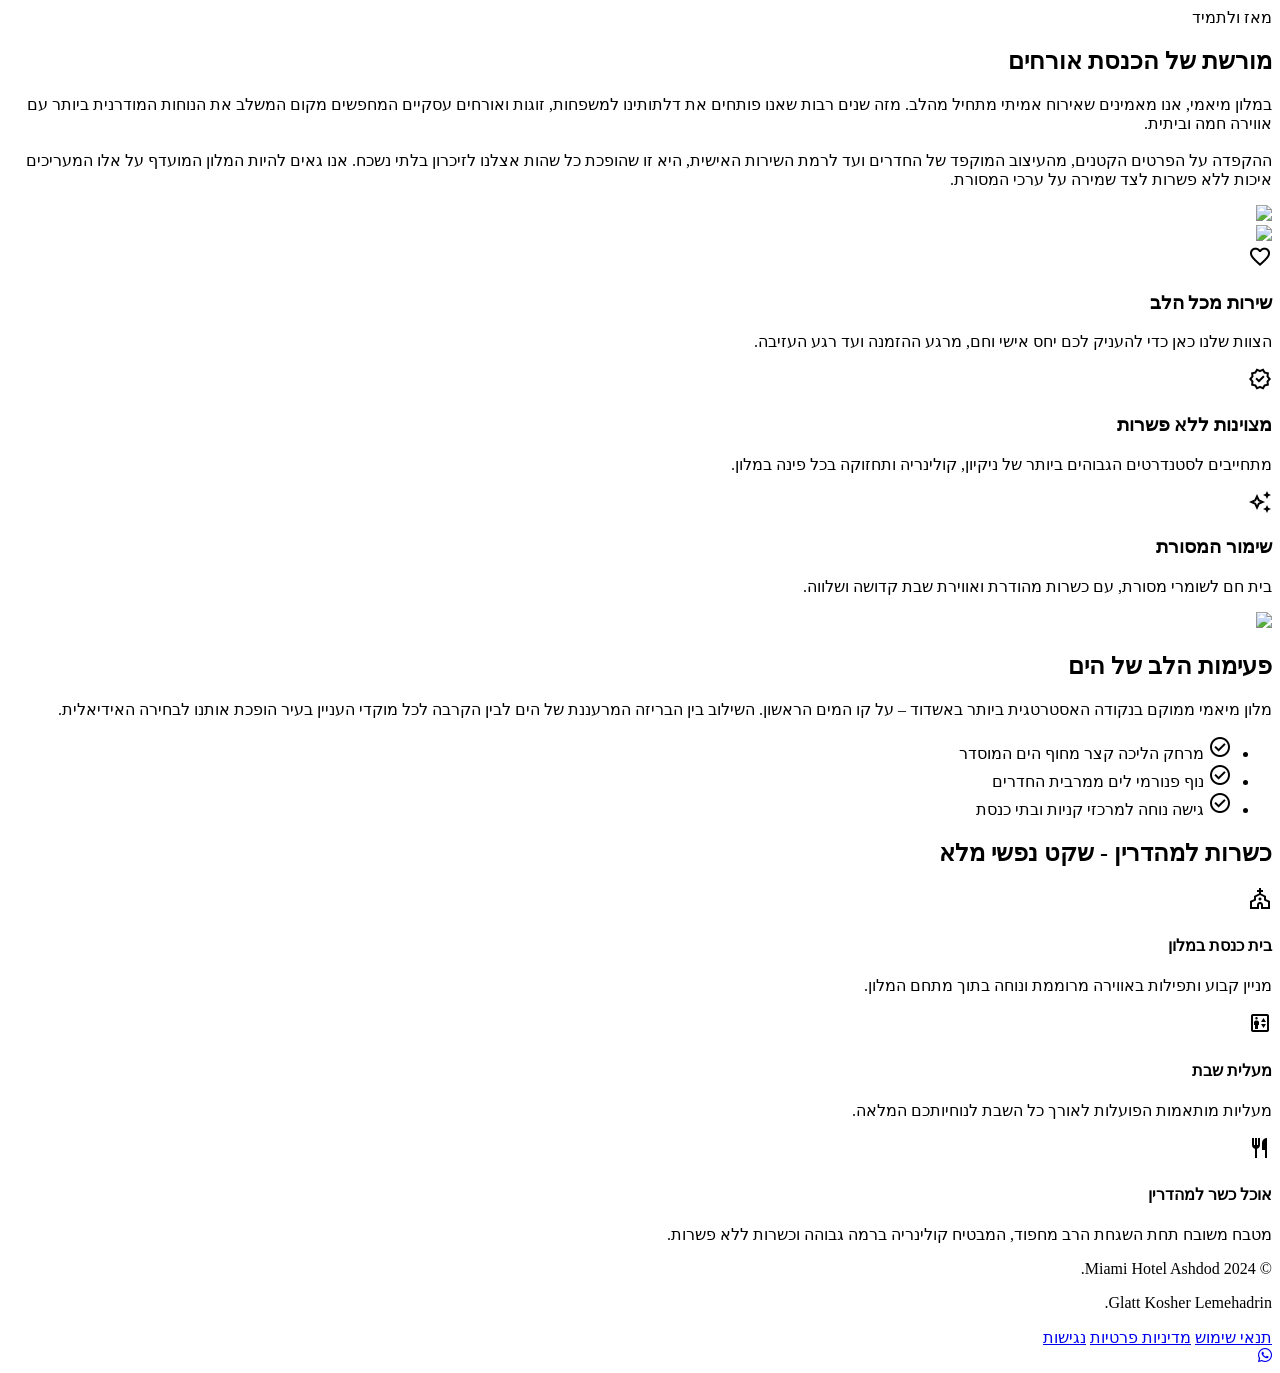
==== about.html @ a9abdbe9 "foo changes" ====
<!DOCTYPE html>
<html lang="he" dir="rtl">
<head>
  <meta charset="utf-8"/>
  <meta name="viewport" content="width=device-width, initial-scale=1.0"/>
  <title>אודות - מלון מיאמי אשדוד</title>
  <script src="https://cdn.tailwindcss.com?plugins=forms,container-queries"></script>
  <script id="tailwind-config" src="js/tailwind-config.js"></script>
  <link rel="preconnect" href="https://fonts.googleapis.com"/>
  <link rel="preconnect" href="https://fonts.gstatic.com" crossorigin/>
  <link href="https://fonts.googleapis.com/css2?family=Assistant:wght@400;500;600;700;800&family=Playfair+Display:wght@600;700&display=swap" rel="stylesheet"/>
  <link href="https://fonts.googleapis.com/css2?family=Material+Symbols+Outlined:wght,FILL@100..700,0..1&display=swap" rel="stylesheet"/>
  <link rel="stylesheet" href="https://cdnjs.cloudflare.com/ajax/libs/font-awesome/6.4.2/css/all.min.css"/>
  <link rel="stylesheet" href="css/global.css"/>
</head>
<body class="bg-surface text-on-surface font-body-main text-body-main antialiased selection:bg-gold-accent selection:text-white">

<div id="site-navbar"></div>
<script src="js/navbar-component.js"></script>

<main class="flex-grow">
<!-- Heritage Section -->
<section class="py-section-lg px-gutter max-w-container-max mx-auto">
<div class="grid md:grid-cols-2 gap-12 items-center">
<div class="order-2 md:order-1 space-y-6">
<span class="text-gold-accent font-accent-serif text-accent-serif tracking-widest uppercase">מאז ולתמיד</span>
<h2 class="font-headline-section text-headline-section text-primary">מורשת של הכנסת אורחים</h2>
<p class="font-body-main text-on-surface-variant leading-relaxed">
                        במלון מיאמי, אנו מאמינים שאירוח אמיתי מתחיל מהלב. מזה שנים רבות שאנו פותחים את דלתותינו למשפחות, זוגות ואורחים עסקיים המחפשים מקום המשלב את הנוחות המודרנית ביותר עם אווירה חמה וביתית. 
                        <br><br>
                        ההקפדה על הפרטים הקטנים, מהעיצוב המוקפד של החדרים ועד לרמת השירות האישית, היא זו שהופכת כל שהות אצלנו לזיכרון בלתי נשכח. אנו גאים להיות המלון המועדף על אלו המעריכים איכות ללא פשרות לצד שמירה על ערכי המסורת.
                    </p>
</div>
<div class="order-1 md:order-2 grid grid-cols-2 gap-4">
<div class="rounded-xl overflow-hidden shadow-lg h-80">
<img class="w-full h-full object-cover" data-alt="An elegant exterior shot of a modern white boutique hotel building against a clear blue Mediterranean sky. The architecture features clean lines and glass balconies that reflect the golden afternoon sun. Lush green coastal vegetation frames the base of the structure, creating a fresh and welcoming atmosphere in a bright light-mode aesthetic." src="https://lh3.googleusercontent.com/aida-public/[base64]">
</div>
<div class="rounded-xl overflow-hidden shadow-lg h-80 mt-8">
<img class="w-full h-full object-cover" data-alt="A sophisticated hotel dining room set for a festive meal with white linen tablecloths, gleaming silverware, and elegant floral centerpieces. Large windows in the background reveal a glimpse of the coastal horizon, filling the space with soft, natural light. The interior design combines warm wood accents with navy blue upholstery, embodying a modern traditionalist boutique style." src="https://lh3.googleusercontent.com/aida-public/[base64]">
</div>
</div>
</div>
</section>
<!-- Values Grid -->
<section class="py-section-md bg-surface-container-low">
<div class="max-w-container-max mx-auto px-gutter">
<div class="grid md:grid-cols-3 gap-8">
<!-- Value 1 -->
<div class="bg-white p-8 rounded-xl shadow-md border border-sand-dark text-center hover:scale-105 transition-transform duration-300">
<div class="w-16 h-16 bg-primary/5 rounded-full flex items-center justify-center mx-auto mb-6 text-gold-accent">
<span class="material-symbols-outlined text-4xl">favorite</span>
</div>
<h3 class="font-headline-card text-headline-card text-primary mb-4">שירות מכל הלב</h3>
<p class="font-body-main text-on-surface-variant">הצוות שלנו כאן כדי להעניק לכם יחס אישי וחם, מרגע ההזמנה ועד רגע העזיבה.</p>
</div>
<!-- Value 2 -->
<div class="bg-white p-8 rounded-xl shadow-md border border-sand-dark text-center hover:scale-105 transition-transform duration-300">
<div class="w-16 h-16 bg-primary/5 rounded-full flex items-center justify-center mx-auto mb-6 text-gold-accent">
<span class="material-symbols-outlined text-4xl">verified</span>
</div>
<h3 class="font-headline-card text-headline-card text-primary mb-4">מצוינות ללא פשרות</h3>
<p class="font-body-main text-on-surface-variant">מתחייבים לסטנדרטים הגבוהים ביותר של ניקיון, קולינריה ותחזוקה בכל פינה במלון.</p>
</div>
<!-- Value 3 -->
<div class="bg-white p-8 rounded-xl shadow-md border border-sand-dark text-center hover:scale-105 transition-transform duration-300">
<div class="w-16 h-16 bg-primary/5 rounded-full flex items-center justify-center mx-auto mb-6 text-gold-accent">
<span class="material-symbols-outlined text-4xl">auto_awesome</span>
</div>
<h3 class="font-headline-card text-headline-card text-primary mb-4">שימור המסורת</h3>
<p class="font-body-main text-on-surface-variant">בית חם לשומרי מסורת, עם כשרות מהודרת ואווירת שבת קדושה ושלווה.</p>
</div>
</div>
</div>
</section>
<!-- Location Section -->
<section class="py-section-lg px-gutter max-w-container-max mx-auto overflow-hidden">
<div class="flex flex-col md:flex-row items-center gap-12">
<div class="w-full md:w-1/2 relative">
<div class="absolute -top-4 -right-4 w-full h-full border-2 border-gold-accent rounded-xl -z-10"></div>
<img class="w-full h-[450px] object-cover rounded-xl shadow-xl" data-alt="A breathtaking view from a hotel balcony overlooking the golden sands and turquoise waters of Ashdod beach at sunset. The sky is painted in soft oranges and pinks, creating a romantic and peaceful coastal mood. The foreground shows a stylish balcony railing and a corner of a luxury lounge chair, emphasizing the hotel's prime beachfront location." src="https://lh3.googleusercontent.com/aida-public/[base64]">
</div>
<div class="w-full md:w-1/2 space-y-6">
<h2 class="font-headline-section text-headline-section text-primary">פעימות הלב של הים</h2>
<p class="font-body-main text-on-surface-variant text-lg leading-relaxed">
                        מלון מיאמי ממוקם בנקודה האסטרטגית ביותר באשדוד – על קו המים הראשון. השילוב בין הבריזה המרעננת של הים לבין הקרבה לכל מוקדי העניין בעיר הופכת אותנו לבחירה האידיאלית.
                    </p>
<ul class="space-y-4">
<li class="flex items-center gap-3">
<span class="material-symbols-outlined text-gold-accent">check_circle</span>
<span class="font-body-main">מרחק הליכה קצר מחוף הים המוסדר</span>
</li>
<li class="flex items-center gap-3">
<span class="material-symbols-outlined text-gold-accent">check_circle</span>
<span class="font-body-main">נוף פנורמי לים ממרבית החדרים</span>
</li>
<li class="flex items-center gap-3">
<span class="material-symbols-outlined text-gold-accent">check_circle</span>
<span class="font-body-main">גישה נוחה למרכזי קניות ובתי כנסת</span>
</li>
</ul>
</div>
</div>
</section>
<!-- Kosher Section -->
<section class="py-section-lg bg-primary text-on-primary">
<div class="max-w-container-max mx-auto px-gutter text-center">
<h2 class="font-headline-section text-headline-section mb-12">כשרות למהדרין - שקט נפשי מלא</h2>
<div class="grid grid-cols-1 md:grid-cols-3 gap-12">
<div class="flex flex-col items-center">
<div class="w-20 h-20 bg-white/10 rounded-full flex items-center justify-center mb-6">
<span class="material-symbols-outlined text-white text-5xl">church</span>
</div>
<h4 class="font-headline-card text-headline-card mb-2">בית כנסת במלון</h4>
<p class="opacity-80">מניין קבוע ותפילות באווירה מרוממת ונוחה בתוך מתחם המלון.</p>
</div>
<div class="flex flex-col items-center">
<div class="w-20 h-20 bg-white/10 rounded-full flex items-center justify-center mb-6">
<span class="material-symbols-outlined text-white text-5xl">elevator</span>
</div>
<h4 class="font-headline-card text-headline-card mb-2">מעלית שבת</h4>
<p class="opacity-80">מעליות מותאמות הפועלות לאורך כל השבת לנוחיותכם המלאה.</p>
</div>
<div class="flex flex-col items-center">
<div class="w-20 h-20 bg-white/10 rounded-full flex items-center justify-center mb-6">
<span class="material-symbols-outlined text-white text-5xl">restaurant</span>
</div>
<h4 class="font-headline-card text-headline-card mb-2">אוכל כשר למהדרין</h4>
<p class="opacity-80">מטבח משובח תחת השגחת הרב מחפוד, המבטיח קולינריה ברמה גבוהה וכשרות ללא פשרות.</p>
</div>
</div>
</div>
</section>
</main>

<div id="site-footer"></div>
<script src="js/footer-component.js"></script>

<a class="whatsapp-fab" href="https://wa.me/9720000000" aria-label="WhatsApp">
  <i class="fa-brands fa-whatsapp"></i>
</a>

</body>
</html>
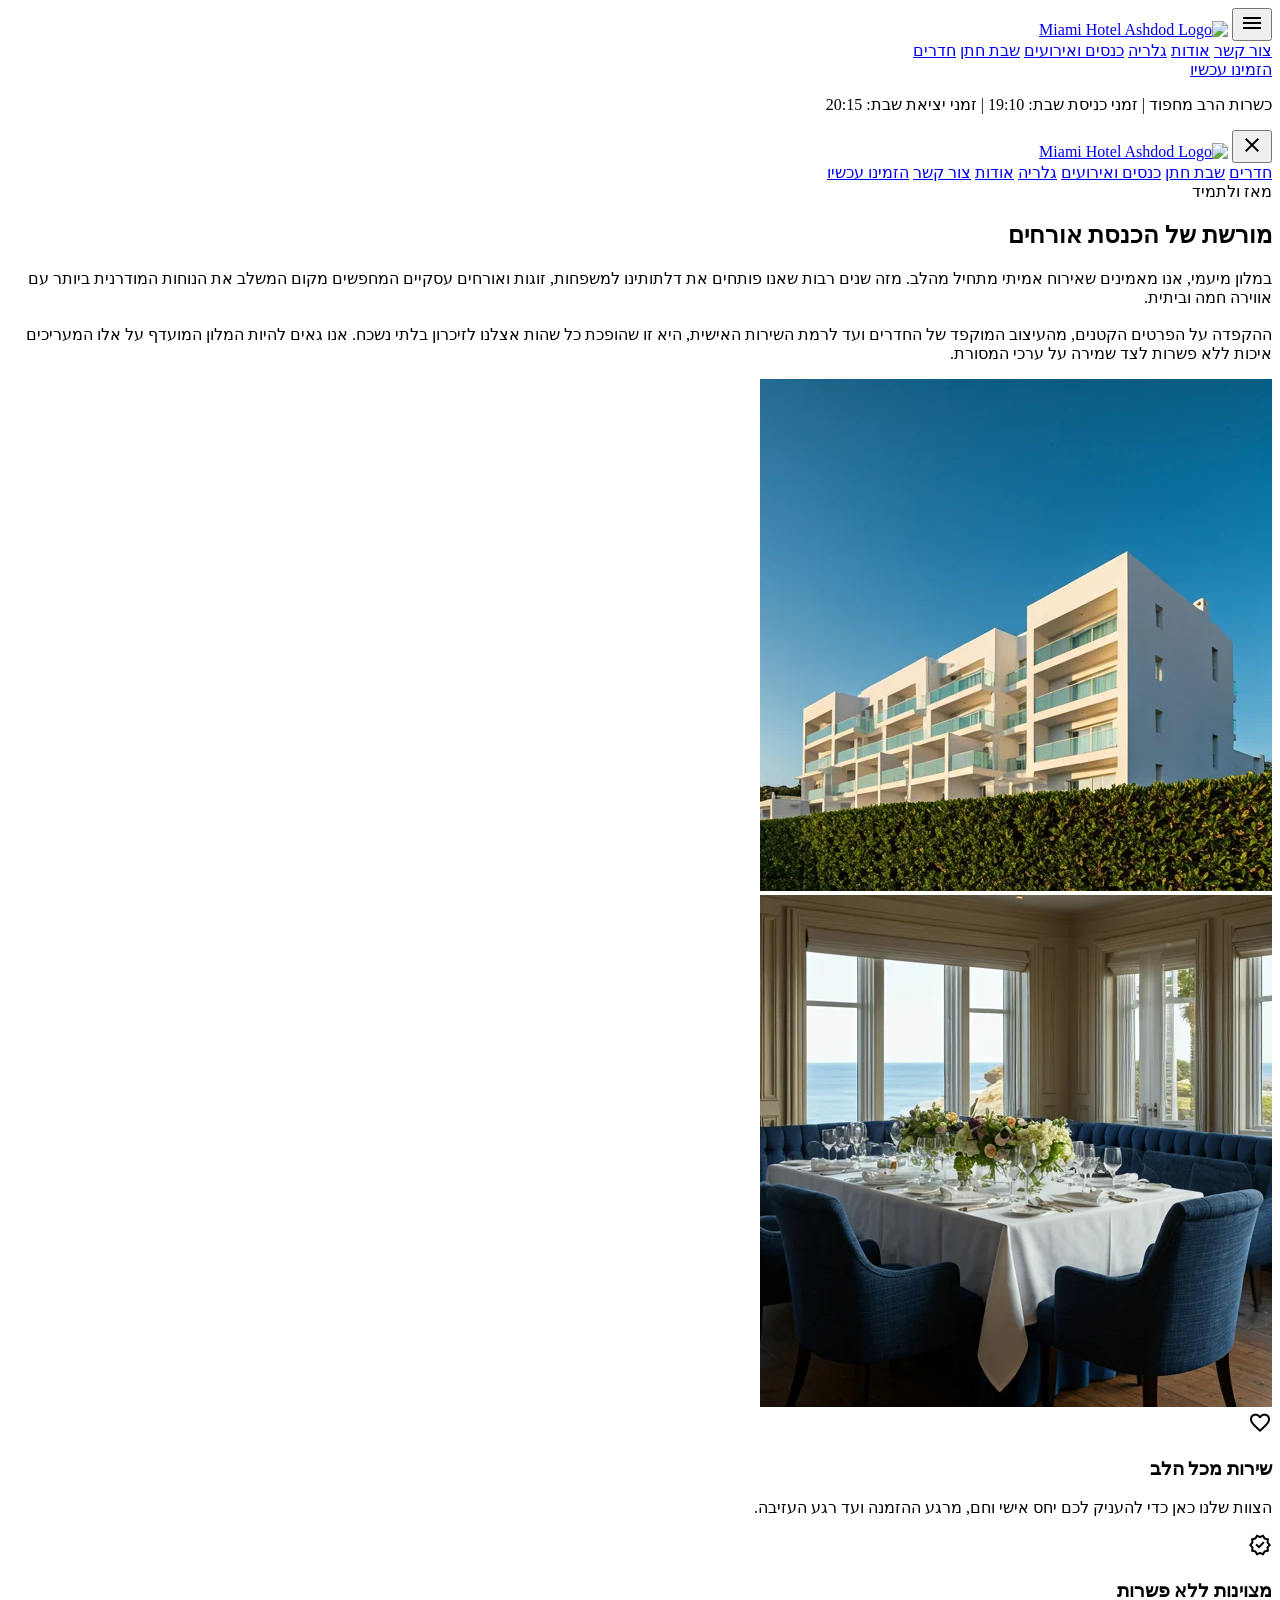
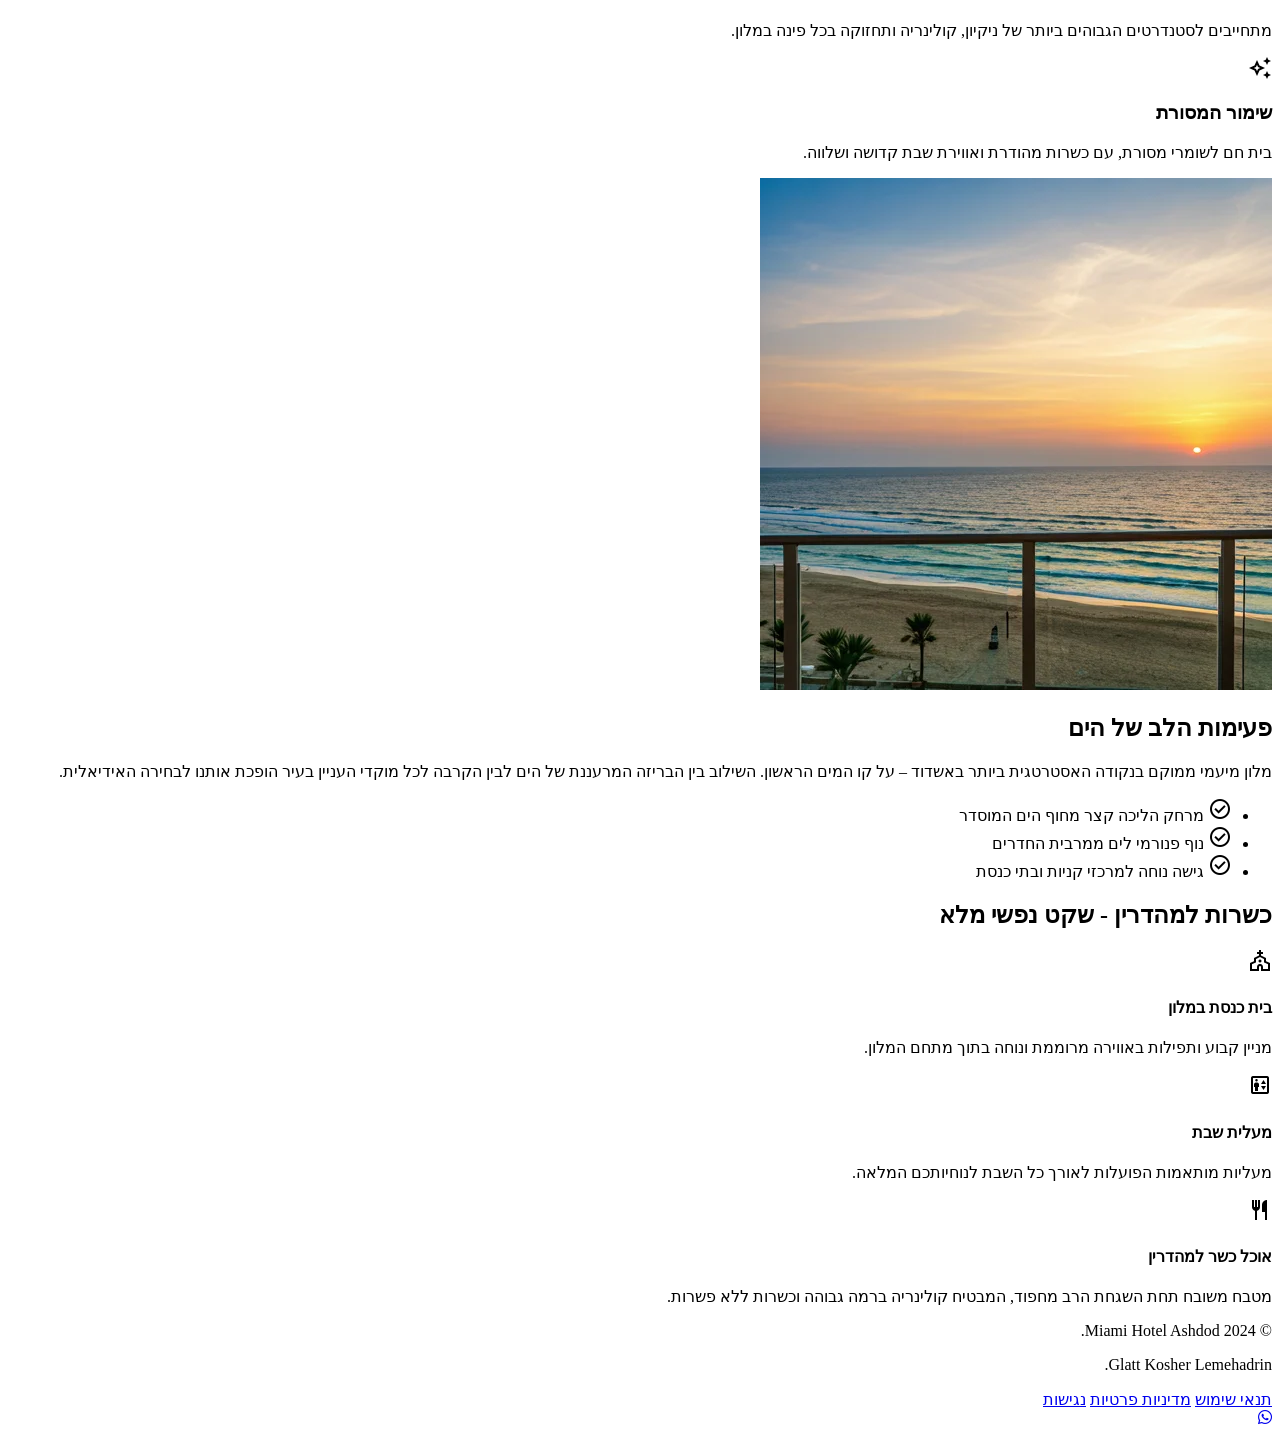
==== commit e05febad: "changesss" ====
--- a/about.html
+++ b/about.html
@@ -1,9 +1,10 @@
 <!DOCTYPE html>
 <html lang="he" dir="rtl">
 <head>
+  <link rel='icon' type='image/png' href='images/favicon.png' />
   <meta charset="utf-8"/>
   <meta name="viewport" content="width=device-width, initial-scale=1.0"/>
-  <title>אודות - מלון מיאמי אשדוד</title>
+  <title>אודות - מלון מיעמי אשדוד</title>
   <script src="https://cdn.tailwindcss.com?plugins=forms,container-queries"></script>
   <script id="tailwind-config" src="js/tailwind-config.js"></script>
   <link rel="preconnect" href="https://fonts.googleapis.com"/>
@@ -26,17 +27,17 @@
 <span class="text-gold-accent font-accent-serif text-accent-serif tracking-widest uppercase">מאז ולתמיד</span>
 <h2 class="font-headline-section text-headline-section text-primary">מורשת של הכנסת אורחים</h2>
 <p class="font-body-main text-on-surface-variant leading-relaxed">
-                        במלון מיאמי, אנו מאמינים שאירוח אמיתי מתחיל מהלב. מזה שנים רבות שאנו פותחים את דלתותינו למשפחות, זוגות ואורחים עסקיים המחפשים מקום המשלב את הנוחות המודרנית ביותר עם אווירה חמה וביתית. 
+                        במלון מיעמי, אנו מאמינים שאירוח אמיתי מתחיל מהלב. מזה שנים רבות שאנו פותחים את דלתותינו למשפחות, זוגות ואורחים עסקיים המחפשים מקום המשלב את הנוחות המודרנית ביותר עם אווירה חמה וביתית. 
                         <br><br>
                         ההקפדה על הפרטים הקטנים, מהעיצוב המוקפד של החדרים ועד לרמת השירות האישית, היא זו שהופכת כל שהות אצלנו לזיכרון בלתי נשכח. אנו גאים להיות המלון המועדף על אלו המעריכים איכות ללא פשרות לצד שמירה על ערכי המסורת.
                     </p>
 </div>
 <div class="order-1 md:order-2 grid grid-cols-2 gap-4">
 <div class="rounded-xl overflow-hidden shadow-lg h-80">
-<img class="w-full h-full object-cover" data-alt="An elegant exterior shot of a modern white boutique hotel building against a clear blue Mediterranean sky. The architecture features clean lines and glass balconies that reflect the golden afternoon sun. Lush green coastal vegetation frames the base of the structure, creating a fresh and welcoming atmosphere in a bright light-mode aesthetic." src="https://lh3.googleusercontent.com/aida-public/[base64]">
+<img class="w-full h-full object-cover" data-alt="An elegant exterior shot of a modern white boutique hotel building against a clear blue Mediterranean sky. The architecture features clean lines and glass balconies that reflect the golden afternoon sun. Lush green coastal vegetation frames the base of the structure, creating a fresh and welcoming atmosphere in a bright light-mode aesthetic." src="images/about_exterior.webp" loading="lazy" decoding="async">
 </div>
 <div class="rounded-xl overflow-hidden shadow-lg h-80 mt-8">
-<img class="w-full h-full object-cover" data-alt="A sophisticated hotel dining room set for a festive meal with white linen tablecloths, gleaming silverware, and elegant floral centerpieces. Large windows in the background reveal a glimpse of the coastal horizon, filling the space with soft, natural light. The interior design combines warm wood accents with navy blue upholstery, embodying a modern traditionalist boutique style." src="https://lh3.googleusercontent.com/aida-public/[base64]">
+<img class="w-full h-full object-cover" data-alt="A sophisticated hotel dining room set for a festive meal with white linen tablecloths, gleaming silverware, and elegant floral centerpieces. Large windows in the background reveal a glimpse of the coastal horizon, filling the space with soft, natural light. The interior design combines warm wood accents with navy blue upholstery, embodying a modern traditionalist boutique style." src="images/about_dining.webp" loading="lazy" decoding="async">
 </div>
 </div>
 </div>
@@ -73,16 +74,16 @@
 </div>
 </section>
 <!-- Location Section -->
-<section class="py-section-lg px-gutter max-w-container-max mx-auto overflow-hidden">
+<section class="py-section-lg px-gutter max-w-container-max mx-auto">
 <div class="flex flex-col md:flex-row items-center gap-12">
-<div class="w-full md:w-1/2 relative">
-<div class="absolute -top-4 -right-4 w-full h-full border-2 border-gold-accent rounded-xl -z-10"></div>
-<img class="w-full h-[450px] object-cover rounded-xl shadow-xl" data-alt="A breathtaking view from a hotel balcony overlooking the golden sands and turquoise waters of Ashdod beach at sunset. The sky is painted in soft oranges and pinks, creating a romantic and peaceful coastal mood. The foreground shows a stylish balcony railing and a corner of a luxury lounge chair, emphasizing the hotel's prime beachfront location." src="https://lh3.googleusercontent.com/aida-public/[base64]">
+<div class="w-full md:w-1/2 relative pt-2 pr-2 md:pt-4 md:pr-4">
+<div class="absolute top-0 right-0 w-[calc(100%-0.5rem)] md:w-[calc(100%-1rem)] h-[calc(100%-0.5rem)] md:h-[calc(100%-1rem)] border-2 border-gold-accent rounded-xl -z-10"></div>
+<img class="w-full h-[450px] object-cover rounded-xl shadow-xl" data-alt="A breathtaking view from a hotel balcony overlooking the golden sands and turquoise waters of Ashdod beach at sunset. The sky is painted in soft oranges and pinks, creating a romantic and peaceful coastal mood. The foreground shows a stylish balcony railing and a corner of a luxury lounge chair, emphasizing the hotel's prime beachfront location." src="images/about_balcony_sunset.webp" loading="lazy" decoding="async">
 </div>
 <div class="w-full md:w-1/2 space-y-6">
 <h2 class="font-headline-section text-headline-section text-primary">פעימות הלב של הים</h2>
 <p class="font-body-main text-on-surface-variant text-lg leading-relaxed">
-                        מלון מיאמי ממוקם בנקודה האסטרטגית ביותר באשדוד – על קו המים הראשון. השילוב בין הבריזה המרעננת של הים לבין הקרבה לכל מוקדי העניין בעיר הופכת אותנו לבחירה האידיאלית.
+                        מלון מיעמי ממוקם בנקודה האסטרטגית ביותר באשדוד – על קו המים הראשון. השילוב בין הבריזה המרעננת של הים לבין הקרבה לכל מוקדי העניין בעיר הופכת אותנו לבחירה האידיאלית.
                     </p>
 <ul class="space-y-4">
 <li class="flex items-center gap-3">
@@ -135,7 +136,7 @@
 <div id="site-footer"></div>
 <script src="js/footer-component.js"></script>
 
-<a class="whatsapp-fab" href="https://wa.me/9720000000" aria-label="WhatsApp">
+<a class="whatsapp-fab" href="https://wa.me/97288522085" aria-label="WhatsApp">
   <i class="fa-brands fa-whatsapp"></i>
 </a>
 
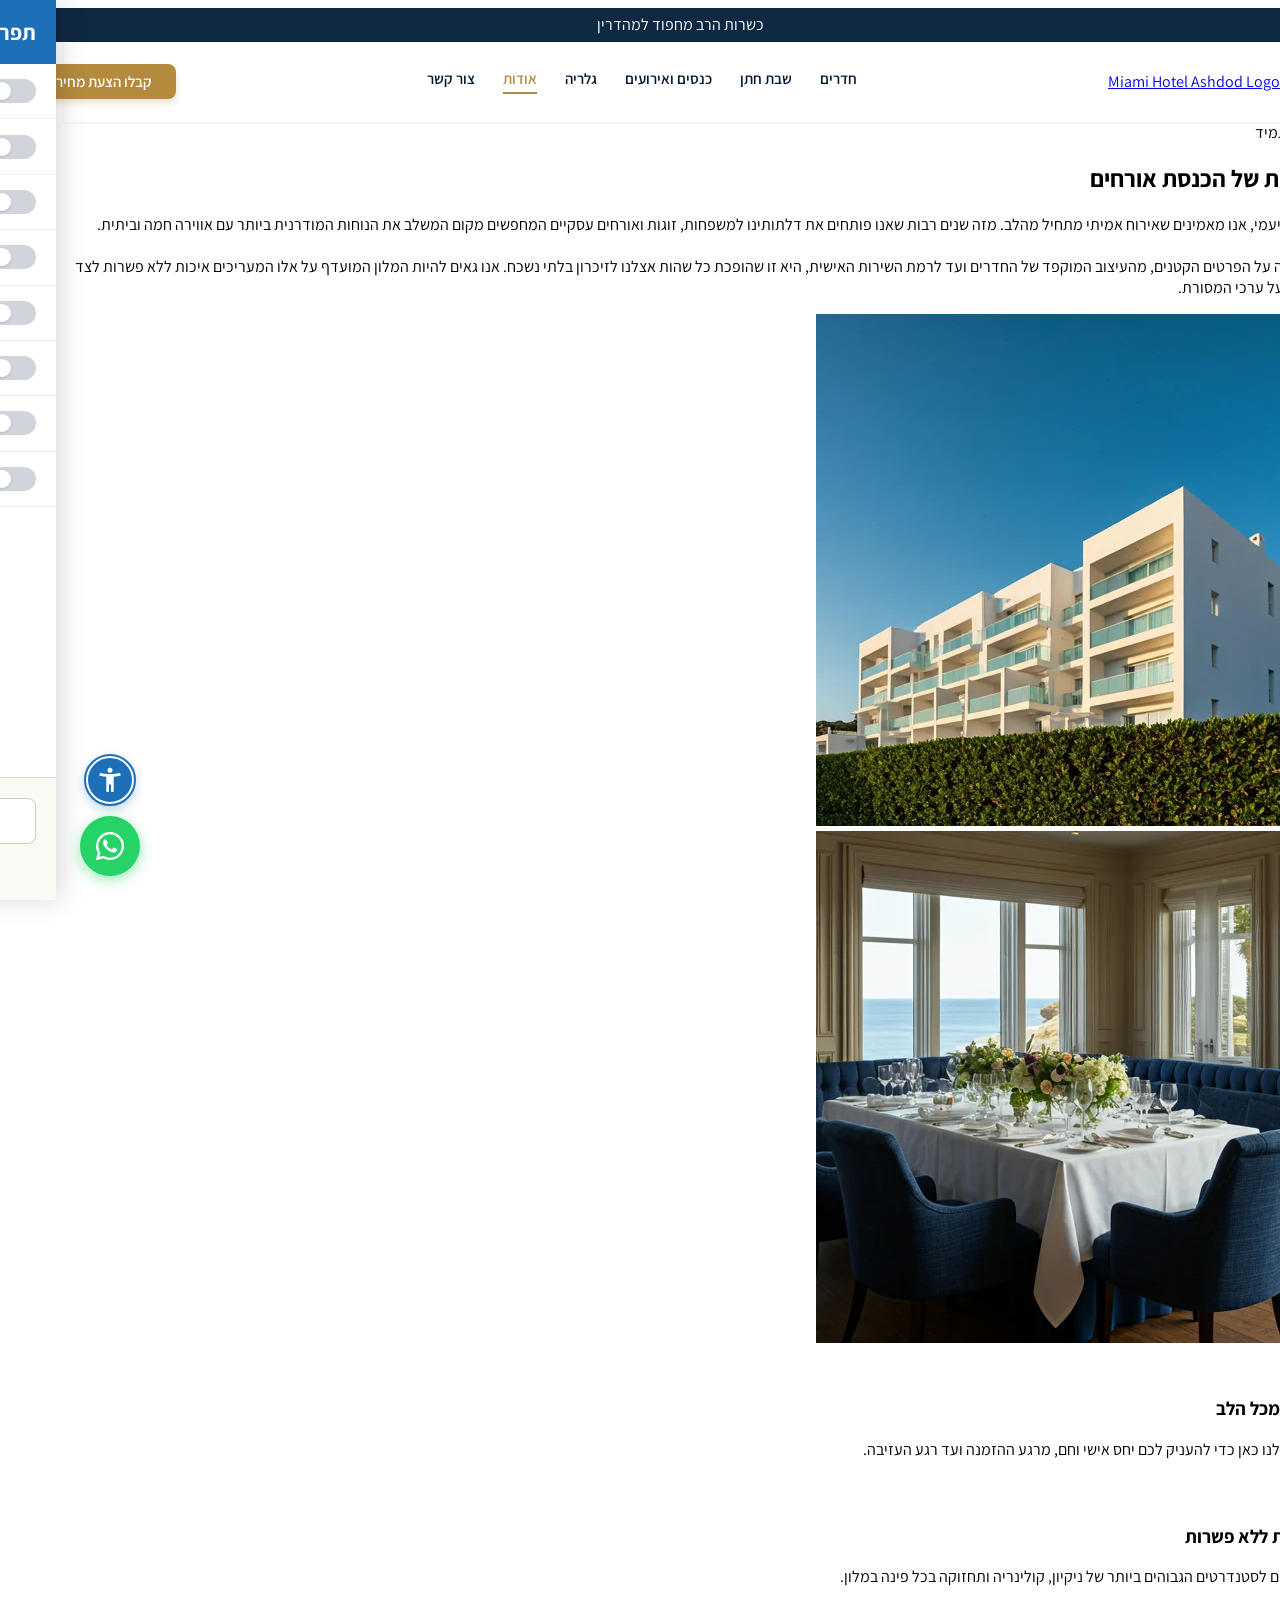
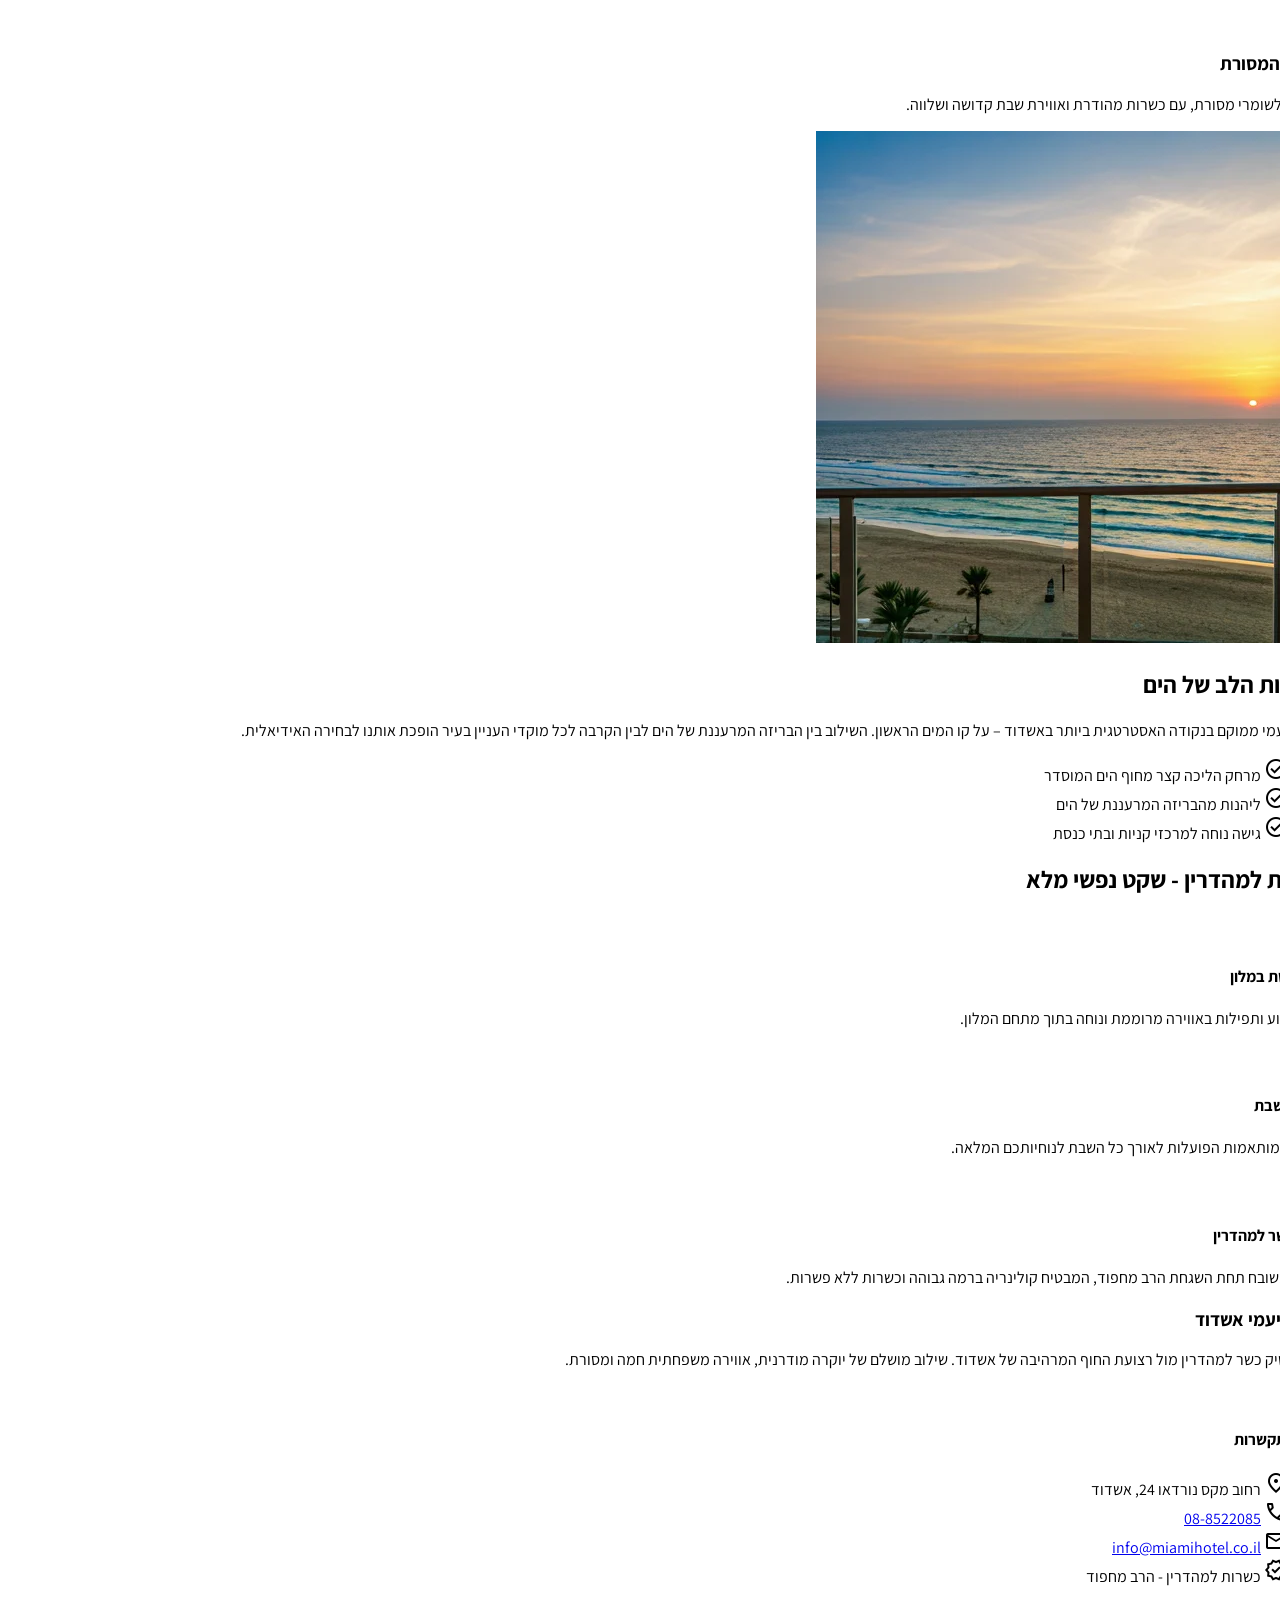
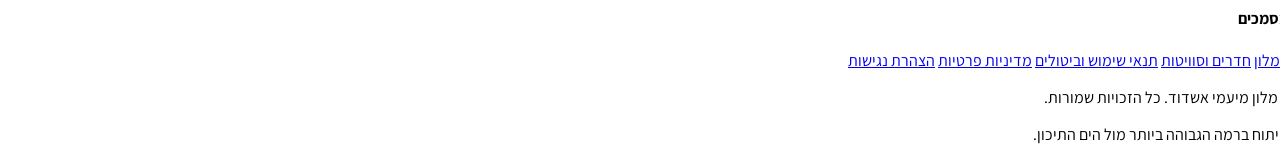
==== commit 01c989db: "MORE AND MORE CHANGES" ====
--- a/about.html
+++ b/about.html
@@ -1,145 +1,180 @@
 <!DOCTYPE html>
 <html lang="he" dir="rtl">
+
 <head>
   <link rel='icon' type='image/png' href='images/favicon.png' />
-  <meta charset="utf-8"/>
-  <meta name="viewport" content="width=device-width, initial-scale=1.0"/>
+  <meta charset="utf-8" />
+  <meta name="viewport" content="width=device-width, initial-scale=1.0" />
   <title>אודות - מלון מיעמי אשדוד</title>
   <script src="https://cdn.tailwindcss.com?plugins=forms,container-queries"></script>
   <script id="tailwind-config" src="js/tailwind-config.js"></script>
-  <link rel="preconnect" href="https://fonts.googleapis.com"/>
-  <link rel="preconnect" href="https://fonts.gstatic.com" crossorigin/>
-  <link href="https://fonts.googleapis.com/css2?family=Assistant:wght@400;500;600;700;800&family=Playfair+Display:wght@600;700&display=swap" rel="stylesheet"/>
-  <link href="https://fonts.googleapis.com/css2?family=Material+Symbols+Outlined:wght,FILL@100..700,0..1&display=swap" rel="stylesheet"/>
-  <link rel="stylesheet" href="https://cdnjs.cloudflare.com/ajax/libs/font-awesome/6.4.2/css/all.min.css"/>
-  <link rel="stylesheet" href="css/global.css"/>
+  <link rel="preconnect" href="https://fonts.googleapis.com" />
+  <link rel="preconnect" href="https://fonts.gstatic.com" crossorigin />
+  <link
+    href="https://fonts.googleapis.com/css2?family=Assistant:wght@400;500;600;700;800&family=Playfair+Display:wght@600;700&display=swap"
+    rel="stylesheet" />
+  <link href="https://fonts.googleapis.com/css2?family=Material+Symbols+Outlined:wght,FILL@100..700,0..1&display=swap"
+    rel="stylesheet" />
+  <link rel="stylesheet" href="https://cdnjs.cloudflare.com/ajax/libs/font-awesome/6.4.2/css/all.min.css" />
+  <link rel="stylesheet" href="css/global.css" />
 </head>
-<body class="bg-surface text-on-surface font-body-main text-body-main antialiased selection:bg-gold-accent selection:text-white">
 
-<div id="site-navbar"></div>
-<script src="js/navbar-component.js"></script>
+<body
+  class="bg-surface text-on-surface font-body-main text-body-main antialiased selection:bg-gold-accent selection:text-white">
 
-<main class="flex-grow">
-<!-- Heritage Section -->
-<section class="py-section-lg px-gutter max-w-container-max mx-auto">
-<div class="grid md:grid-cols-2 gap-12 items-center">
-<div class="order-2 md:order-1 space-y-6">
-<span class="text-gold-accent font-accent-serif text-accent-serif tracking-widest uppercase">מאז ולתמיד</span>
-<h2 class="font-headline-section text-headline-section text-primary">מורשת של הכנסת אורחים</h2>
-<p class="font-body-main text-on-surface-variant leading-relaxed">
-                        במלון מיעמי, אנו מאמינים שאירוח אמיתי מתחיל מהלב. מזה שנים רבות שאנו פותחים את דלתותינו למשפחות, זוגות ואורחים עסקיים המחפשים מקום המשלב את הנוחות המודרנית ביותר עם אווירה חמה וביתית. 
-                        <br><br>
-                        ההקפדה על הפרטים הקטנים, מהעיצוב המוקפד של החדרים ועד לרמת השירות האישית, היא זו שהופכת כל שהות אצלנו לזיכרון בלתי נשכח. אנו גאים להיות המלון המועדף על אלו המעריכים איכות ללא פשרות לצד שמירה על ערכי המסורת.
-                    </p>
-</div>
-<div class="order-1 md:order-2 grid grid-cols-2 gap-4">
-<div class="rounded-xl overflow-hidden shadow-lg h-80">
-<img class="w-full h-full object-cover" data-alt="An elegant exterior shot of a modern white boutique hotel building against a clear blue Mediterranean sky. The architecture features clean lines and glass balconies that reflect the golden afternoon sun. Lush green coastal vegetation frames the base of the structure, creating a fresh and welcoming atmosphere in a bright light-mode aesthetic." src="images/about_exterior.webp" loading="lazy" decoding="async">
-</div>
-<div class="rounded-xl overflow-hidden shadow-lg h-80 mt-8">
-<img class="w-full h-full object-cover" data-alt="A sophisticated hotel dining room set for a festive meal with white linen tablecloths, gleaming silverware, and elegant floral centerpieces. Large windows in the background reveal a glimpse of the coastal horizon, filling the space with soft, natural light. The interior design combines warm wood accents with navy blue upholstery, embodying a modern traditionalist boutique style." src="images/about_dining.webp" loading="lazy" decoding="async">
-</div>
-</div>
-</div>
-</section>
-<!-- Values Grid -->
-<section class="py-section-md bg-surface-container-low">
-<div class="max-w-container-max mx-auto px-gutter">
-<div class="grid md:grid-cols-3 gap-8">
-<!-- Value 1 -->
-<div class="bg-white p-8 rounded-xl shadow-md border border-sand-dark text-center hover:scale-105 transition-transform duration-300">
-<div class="w-16 h-16 bg-primary/5 rounded-full flex items-center justify-center mx-auto mb-6 text-gold-accent">
-<span class="material-symbols-outlined text-4xl">favorite</span>
-</div>
-<h3 class="font-headline-card text-headline-card text-primary mb-4">שירות מכל הלב</h3>
-<p class="font-body-main text-on-surface-variant">הצוות שלנו כאן כדי להעניק לכם יחס אישי וחם, מרגע ההזמנה ועד רגע העזיבה.</p>
-</div>
-<!-- Value 2 -->
-<div class="bg-white p-8 rounded-xl shadow-md border border-sand-dark text-center hover:scale-105 transition-transform duration-300">
-<div class="w-16 h-16 bg-primary/5 rounded-full flex items-center justify-center mx-auto mb-6 text-gold-accent">
-<span class="material-symbols-outlined text-4xl">verified</span>
-</div>
-<h3 class="font-headline-card text-headline-card text-primary mb-4">מצוינות ללא פשרות</h3>
-<p class="font-body-main text-on-surface-variant">מתחייבים לסטנדרטים הגבוהים ביותר של ניקיון, קולינריה ותחזוקה בכל פינה במלון.</p>
-</div>
-<!-- Value 3 -->
-<div class="bg-white p-8 rounded-xl shadow-md border border-sand-dark text-center hover:scale-105 transition-transform duration-300">
-<div class="w-16 h-16 bg-primary/5 rounded-full flex items-center justify-center mx-auto mb-6 text-gold-accent">
-<span class="material-symbols-outlined text-4xl">auto_awesome</span>
-</div>
-<h3 class="font-headline-card text-headline-card text-primary mb-4">שימור המסורת</h3>
-<p class="font-body-main text-on-surface-variant">בית חם לשומרי מסורת, עם כשרות מהודרת ואווירת שבת קדושה ושלווה.</p>
-</div>
-</div>
-</div>
-</section>
-<!-- Location Section -->
-<section class="py-section-lg px-gutter max-w-container-max mx-auto">
-<div class="flex flex-col md:flex-row items-center gap-12">
-<div class="w-full md:w-1/2 relative pt-2 pr-2 md:pt-4 md:pr-4">
-<div class="absolute top-0 right-0 w-[calc(100%-0.5rem)] md:w-[calc(100%-1rem)] h-[calc(100%-0.5rem)] md:h-[calc(100%-1rem)] border-2 border-gold-accent rounded-xl -z-10"></div>
-<img class="w-full h-[450px] object-cover rounded-xl shadow-xl" data-alt="A breathtaking view from a hotel balcony overlooking the golden sands and turquoise waters of Ashdod beach at sunset. The sky is painted in soft oranges and pinks, creating a romantic and peaceful coastal mood. The foreground shows a stylish balcony railing and a corner of a luxury lounge chair, emphasizing the hotel's prime beachfront location." src="images/about_balcony_sunset.webp" loading="lazy" decoding="async">
-</div>
-<div class="w-full md:w-1/2 space-y-6">
-<h2 class="font-headline-section text-headline-section text-primary">פעימות הלב של הים</h2>
-<p class="font-body-main text-on-surface-variant text-lg leading-relaxed">
-                        מלון מיעמי ממוקם בנקודה האסטרטגית ביותר באשדוד – על קו המים הראשון. השילוב בין הבריזה המרעננת של הים לבין הקרבה לכל מוקדי העניין בעיר הופכת אותנו לבחירה האידיאלית.
-                    </p>
-<ul class="space-y-4">
-<li class="flex items-center gap-3">
-<span class="material-symbols-outlined text-gold-accent">check_circle</span>
-<span class="font-body-main">מרחק הליכה קצר מחוף הים המוסדר</span>
-</li>
-<li class="flex items-center gap-3">
-<span class="material-symbols-outlined text-gold-accent">check_circle</span>
-<span class="font-body-main">נוף פנורמי לים ממרבית החדרים</span>
-</li>
-<li class="flex items-center gap-3">
-<span class="material-symbols-outlined text-gold-accent">check_circle</span>
-<span class="font-body-main">גישה נוחה למרכזי קניות ובתי כנסת</span>
-</li>
-</ul>
-</div>
-</div>
-</section>
-<!-- Kosher Section -->
-<section class="py-section-lg bg-primary text-on-primary">
-<div class="max-w-container-max mx-auto px-gutter text-center">
-<h2 class="font-headline-section text-headline-section mb-12">כשרות למהדרין - שקט נפשי מלא</h2>
-<div class="grid grid-cols-1 md:grid-cols-3 gap-12">
-<div class="flex flex-col items-center">
-<div class="w-20 h-20 bg-white/10 rounded-full flex items-center justify-center mb-6">
-<span class="material-symbols-outlined text-white text-5xl">church</span>
-</div>
-<h4 class="font-headline-card text-headline-card mb-2">בית כנסת במלון</h4>
-<p class="opacity-80">מניין קבוע ותפילות באווירה מרוממת ונוחה בתוך מתחם המלון.</p>
-</div>
-<div class="flex flex-col items-center">
-<div class="w-20 h-20 bg-white/10 rounded-full flex items-center justify-center mb-6">
-<span class="material-symbols-outlined text-white text-5xl">elevator</span>
-</div>
-<h4 class="font-headline-card text-headline-card mb-2">מעלית שבת</h4>
-<p class="opacity-80">מעליות מותאמות הפועלות לאורך כל השבת לנוחיותכם המלאה.</p>
-</div>
-<div class="flex flex-col items-center">
-<div class="w-20 h-20 bg-white/10 rounded-full flex items-center justify-center mb-6">
-<span class="material-symbols-outlined text-white text-5xl">restaurant</span>
-</div>
-<h4 class="font-headline-card text-headline-card mb-2">אוכל כשר למהדרין</h4>
-<p class="opacity-80">מטבח משובח תחת השגחת הרב מחפוד, המבטיח קולינריה ברמה גבוהה וכשרות ללא פשרות.</p>
-</div>
-</div>
-</div>
-</section>
-</main>
+  <div id="site-navbar"></div>
+  <script src="js/navbar-component.js"></script>
 
-<div id="site-footer"></div>
-<script src="js/footer-component.js"></script>
+  <main class="flex-grow">
+    <!-- Heritage Section -->
+    <section class="bg-surface py-12 md:py-section-lg px-gutter">
+      <div class="max-w-container-max mx-auto">
+        <div class="grid md:grid-cols-2 gap-12 items-center">
+          <div class="order-2 md:order-1 space-y-6">
+            <span class="text-gold-accent font-accent-serif text-accent-serif tracking-widest uppercase">מאז
+              ולתמיד</span>
+            <h2 class="font-headline-section text-headline-section text-primary">מורשת של הכנסת אורחים</h2>
+            <p class="font-body-main text-on-surface-variant leading-relaxed">
+              במלון מיעמי, אנו מאמינים שאירוח אמיתי מתחיל מהלב. מזה שנים רבות שאנו פותחים את דלתותינו למשפחות, זוגות
+              ואורחים עסקיים המחפשים מקום המשלב את הנוחות המודרנית ביותר עם אווירה חמה וביתית.
+              <br><br>
+              ההקפדה על הפרטים הקטנים, מהעיצוב המוקפד של החדרים ועד לרמת השירות האישית, היא זו שהופכת כל שהות אצלנו
+              לזיכרון בלתי נשכח. אנו גאים להיות המלון המועדף על אלו המעריכים איכות ללא פשרות לצד שמירה על ערכי המסורת.
+            </p>
+          </div>
+          <div class="order-1 md:order-2 grid grid-cols-2 gap-4">
+            <div class="rounded-xl overflow-hidden shadow-lg h-80">
+              <img class="w-full h-full object-cover"
+                data-alt="An elegant exterior shot of a modern white boutique hotel building against a clear blue Mediterranean sky. The architecture features clean lines and glass balconies that reflect the golden afternoon sun. Lush green coastal vegetation frames the base of the structure, creating a fresh and welcoming atmosphere in a bright light-mode aesthetic."
+                src="images/about_exterior.webp" loading="lazy" decoding="async">
+            </div>
+            <div class="rounded-xl overflow-hidden shadow-lg h-80 mt-8">
+              <img class="w-full h-full object-cover"
+                data-alt="A sophisticated hotel dining room set for a festive meal with white linen tablecloths, gleaming silverware, and elegant floral centerpieces. Large windows in the background reveal a glimpse of the coastal horizon, filling the space with soft, natural light. The interior design combines warm wood accents with navy blue upholstery, embodying a modern traditionalist boutique style."
+                src="images/about_dining.webp" loading="lazy" decoding="async">
+            </div>
+          </div>
+        </div>
+      </div>
+    </section>
+    <!-- Values Grid -->
+    <section class="py-12 md:py-section-lg bg-[#f5f2e8]">
+      <div class="max-w-container-max mx-auto px-gutter">
+        <div class="grid md:grid-cols-3 gap-8">
+          <!-- Value 1 -->
+          <div
+            class="bg-white p-8 rounded-xl shadow-md border border-sand-dark text-center hover:scale-105 transition-transform duration-300">
+            <div
+              class="w-16 h-16 bg-primary/5 rounded-full flex items-center justify-center mx-auto mb-6 text-gold-accent">
+              <span class="material-symbols-outlined text-4xl">favorite</span>
+            </div>
+            <h3 class="font-headline-card text-headline-card text-primary mb-4">שירות מכל הלב</h3>
+            <p class="font-body-main text-on-surface-variant">הצוות שלנו כאן כדי להעניק לכם יחס אישי וחם, מרגע ההזמנה
+              ועד רגע העזיבה.</p>
+          </div>
+          <!-- Value 2 -->
+          <div
+            class="bg-white p-8 rounded-xl shadow-md border border-sand-dark text-center hover:scale-105 transition-transform duration-300">
+            <div
+              class="w-16 h-16 bg-primary/5 rounded-full flex items-center justify-center mx-auto mb-6 text-gold-accent">
+              <span class="material-symbols-outlined text-4xl">verified</span>
+            </div>
+            <h3 class="font-headline-card text-headline-card text-primary mb-4">מצוינות ללא פשרות</h3>
+            <p class="font-body-main text-on-surface-variant">מתחייבים לסטנדרטים הגבוהים ביותר של ניקיון, קולינריה
+              ותחזוקה בכל פינה במלון.</p>
+          </div>
+          <!-- Value 3 -->
+          <div
+            class="bg-white p-8 rounded-xl shadow-md border border-sand-dark text-center hover:scale-105 transition-transform duration-300">
+            <div
+              class="w-16 h-16 bg-primary/5 rounded-full flex items-center justify-center mx-auto mb-6 text-gold-accent">
+              <span class="material-symbols-outlined text-4xl">auto_awesome</span>
+            </div>
+            <h3 class="font-headline-card text-headline-card text-primary mb-4">שימור המסורת</h3>
+            <p class="font-body-main text-on-surface-variant">בית חם לשומרי מסורת, עם כשרות מהודרת ואווירת שבת קדושה
+              ושלווה.</p>
+          </div>
+        </div>
+      </div>
+    </section>
+    <!-- Location Section -->
+    <section class="bg-primary text-white py-12 md:py-section-lg px-gutter">
+      <div class="max-w-container-max mx-auto">
+        <div class="flex flex-col md:flex-row items-center gap-12">
+          <div class="w-full md:w-1/2 relative pt-2 pr-2 md:pt-4 md:pr-4">
+            <div
+              class="absolute top-0 right-0 w-[calc(100%-0.5rem)] md:w-[calc(100%-1rem)] h-[calc(100%-0.5rem)] md:h-[calc(100%-1rem)] border-2 border-gold-accent rounded-xl -z-10">
+            </div>
+            <img class="w-full h-[450px] object-cover rounded-xl shadow-xl"
+              data-alt="A breathtaking view from a hotel balcony overlooking the golden sands and turquoise waters of Ashdod beach at sunset. The sky is painted in soft oranges and pinks, creating a romantic and peaceful coastal mood. The foreground shows a stylish balcony railing and a corner of a luxury lounge chair, emphasizing the hotel's prime beachfront location."
+              src="images/about_balcony_sunset.webp" loading="lazy" decoding="async">
+          </div>
+          <div class="w-full md:w-1/2 space-y-6">
+            <h2 class="font-headline-section text-headline-section text-white">פעימות הלב של הים</h2>
+            <p class="font-body-main text-white/80 text-lg leading-relaxed">
+              מלון מיעמי ממוקם בנקודה האסטרטגית ביותר באשדוד – על קו המים הראשון. השילוב בין הבריזה המרעננת של הים לבין
+              הקרבה לכל מוקדי העניין בעיר הופכת אותנו לבחירה האידיאלית.
+            </p>
+            <ul class="space-y-4">
+              <li class="flex items-center gap-3">
+                <span class="material-symbols-outlined text-gold-accent">check_circle</span>
+                <span class="font-body-main text-white/90">מרחק הליכה קצר מחוף הים המוסדר</span>
+              </li>
+              <li class="flex items-center gap-3">
+                <span class="material-symbols-outlined text-gold-accent">check_circle</span>
+                <span class="font-body-main text-white/90">ליהנות מהבריזה המרעננת של הים</span>
+              </li>
+              <li class="flex items-center gap-3">
+                <span class="material-symbols-outlined text-gold-accent">check_circle</span>
+                <span class="font-body-main text-white/90">גישה נוחה למרכזי קניות ובתי כנסת</span>
+              </li>
+            </ul>
+          </div>
+        </div>
+      </div>
+    </section>
+    <!-- Kosher Section -->
+    <section class="py-12 md:py-section-lg bg-[#f5f2e8] text-on-surface">
+      <div class="max-w-container-max mx-auto px-gutter text-center">
+        <h2 class="font-headline-section text-headline-section text-primary mb-12">כשרות למהדרין - שקט נפשי מלא</h2>
+        <div class="grid grid-cols-1 md:grid-cols-3 gap-12">
+          <div class="flex flex-col items-center">
+            <div
+              class="w-20 h-20 bg-white rounded-full flex items-center justify-center mb-6 shadow-md text-gold-accent">
+              <span class="material-symbols-outlined text-gold-accent text-5xl">church</span>
+            </div>
+            <h4 class="font-headline-card text-headline-card text-primary mb-2">בית כנסת במלון</h4>
+            <p class="text-on-surface-variant">מניין קבוע ותפילות באווירה מרוממת ונוחה בתוך מתחם המלון.</p>
+          </div>
+          <div class="flex flex-col items-center">
+            <div
+              class="w-20 h-20 bg-white rounded-full flex items-center justify-center mb-6 shadow-md text-gold-accent">
+              <span class="material-symbols-outlined text-gold-accent text-5xl">elevator</span>
+            </div>
+            <h4 class="font-headline-card text-headline-card text-primary mb-2">מעלית שבת</h4>
+            <p class="text-on-surface-variant">מעליות מותאמות הפועלות לאורך כל השבת לנוחיותכם המלאה.</p>
+          </div>
+          <div class="flex flex-col items-center">
+            <div
+              class="w-20 h-20 bg-white rounded-full flex items-center justify-center mb-6 shadow-md text-gold-accent">
+              <span class="material-symbols-outlined text-gold-accent text-5xl">restaurant</span>
+            </div>
+            <h4 class="font-headline-card text-headline-card text-primary mb-2">אוכל כשר למהדרין</h4>
+            <p class="text-on-surface-variant">מטבח משובח תחת השגחת הרב מחפוד, המבטיח קולינריה ברמה גבוהה וכשרות ללא
+              פשרות.</p>
+          </div>
+        </div>
+      </div>
+    </section>
+  </main>
 
-<a class="whatsapp-fab" href="https://wa.me/97288522085" aria-label="WhatsApp">
-  <i class="fa-brands fa-whatsapp"></i>
-</a>
+  <div id="site-footer"></div>
+  <script src="js/footer-component.js"></script>
+
+  <a class="whatsapp-fab" href="https://wa.me/97288522085" aria-label="WhatsApp">
+    <i class="fa-brands fa-whatsapp"></i>
+  </a>
 
 </body>
-</html>
 
+</html>
--- a/css/global.css
+++ b/css/global.css
@@ -0,0 +1,1139 @@
+/* Design tokens */
+:root {
+  --color-primary: #00182f;
+  --color-primary-container: #0f2d4a;
+  --color-gold-accent: #b48a3d;
+  --color-navy: #0f2942;
+  --color-surface: #fbf9f4;
+  --color-on-surface: #1b1c19;
+  --color-on-surface-variant: #43474d;
+  --color-sand-dark: #e5dec9;
+  --color-whatsapp: #25d366;
+  --header-height: 5rem;
+  --announcement-height: 2.75rem;
+}
+
+html {
+  scroll-behavior: smooth;
+}
+
+html[dir='rtl'] body {
+  font-family: Assistant, sans-serif;
+}
+
+/* Hero clip */
+.clip-slant {
+  clip-path: polygon(0 0, 100% 0, 100% 95%, 0 100%);
+}
+
+@media (max-width: 768px) {
+  .clip-slant {
+    clip-path: polygon(0 0, 100% 0, 100% 98%, 0 100%);
+  }
+}
+
+/* Material icons */
+.material-symbols-outlined {
+  font-variation-settings: 'FILL' 0, 'wght' 400, 'GRAD' 0, 'opsz' 24;
+}
+
+.scrollbar-hide::-webkit-scrollbar {
+  display: none;
+}
+
+.scrollbar-hide {
+  -ms-overflow-style: none;
+  scrollbar-width: none;
+}
+
+.glass-card {
+  background: rgba(255, 255, 255, 0.95);
+  backdrop-filter: blur(12px);
+  -webkit-backdrop-filter: blur(12px);
+}
+
+/* Site header */
+.site-header {
+  position: sticky;
+  top: 0;
+  z-index: 40;
+  background: #fff;
+  box-shadow: 0 1px 3px rgba(0, 24, 47, 0.08);
+  transition: box-shadow 0.3s ease;
+}
+
+.header-inner {
+  display: flex;
+  flex-direction: row;
+  justify-content: space-between;
+  align-items: center;
+  width: 100%;
+  max-width: 1280px;
+  margin: 0 auto;
+  height: var(--header-height);
+  padding: 0 2rem;
+}
+
+.nav-toggle {
+  display: flex;
+  color: var(--color-primary);
+  padding: 0.5rem;
+  border: none;
+  background: transparent;
+  border-radius: 0.5rem;
+  cursor: pointer;
+  transition: background 0.2s;
+}
+
+.nav-toggle:hover {
+  background: #f0eee9;
+}
+
+@media (min-width: 768px) {
+  .nav-toggle {
+    display: none;
+  }
+}
+
+.nav-desktop {
+  display: none;
+  flex-direction: row-reverse;
+  align-items: center;
+  gap: 1.75rem;
+}
+
+@media (min-width: 768px) {
+  .nav-desktop {
+    display: flex;
+  }
+}
+
+.nav-desktop a {
+  font-family: Assistant, sans-serif;
+  font-size: 15px;
+  font-weight: 600;
+  color: var(--color-primary);
+  text-decoration: none;
+  padding-bottom: 0.25rem;
+  border-bottom: 2px solid transparent;
+  transition: color 0.2s, border-color 0.2s;
+}
+
+.nav-desktop a:hover {
+  color: var(--color-gold-accent);
+}
+
+.nav-desktop a.is-active {
+  color: var(--color-gold-accent);
+  border-bottom-color: var(--color-gold-accent);
+}
+
+.header-cta {
+  display: none;
+}
+
+@media (min-width: 768px) {
+  .header-cta {
+    display: inline-flex;
+    align-items: center;
+    background: var(--color-gold-accent);
+    color: #fff;
+    padding: 0.5rem 1.5rem;
+    border-radius: 0.5rem;
+    font-family: Assistant, sans-serif;
+    font-size: 15px;
+    font-weight: 600;
+    text-decoration: none;
+    box-shadow: 0 4px 6px rgba(180, 138, 61, 0.25);
+    transition: transform 0.2s, box-shadow 0.2s;
+  }
+
+  .header-cta:hover {
+    transform: translateY(-1px);
+    box-shadow: 0 6px 12px rgba(180, 138, 61, 0.35);
+  }
+}
+
+.announcement-bar {
+  width: 100%;
+  background-color: var(--color-navy);
+  padding: 0.35rem 1rem;
+  text-align: center;
+  direction: rtl;
+}
+
+.announcement-bar p {
+  margin: 0;
+  color: #fff;
+  font-family: Assistant, sans-serif;
+  font-size: 0.875rem;
+  line-height: 1.4;
+  transition: opacity 0.5s ease-in-out;
+  opacity: 1;
+}
+
+.announcement-bar p.opacity-0 {
+  opacity: 0;
+}
+
+@media (min-width: 768px) {
+  .announcement-bar p {
+    font-size: 1rem;
+  }
+}
+
+/* Mobile drawer */
+.mobile-nav-overlay {
+  position: fixed;
+  inset: 0;
+  z-index: 60;
+  background: rgba(0, 0, 0, 0.5);
+  opacity: 0;
+  pointer-events: none;
+  transition: opacity 0.3s ease;
+}
+
+.mobile-nav-overlay.is-open {
+  opacity: 1;
+  pointer-events: auto;
+}
+
+.mobile-nav-drawer {
+  position: fixed;
+  top: 0;
+  right: 0;
+  height: 100%;
+  width: min(80%, 20rem);
+  max-width: 20rem;
+  z-index: 70;
+  background: #fff;
+  box-shadow: 0 25px 50px -12px rgba(0, 0, 0, 0.25);
+  display: flex;
+  flex-direction: column;
+  transform: translateX(100%);
+  transition: transform 0.3s ease;
+}
+
+.mobile-nav-drawer.is-open {
+  transform: translateX(0);
+}
+
+.mobile-nav-drawer__head {
+  display: flex;
+  justify-content: space-between;
+  align-items: center;
+  padding: 1.5rem;
+  border-bottom: 1px solid #e4e2dd;
+}
+
+.mobile-nav-drawer__close {
+  border: none;
+  background: transparent;
+  padding: 0.5rem;
+  border-radius: 9999px;
+  cursor: pointer;
+  color: var(--color-primary);
+}
+
+.mobile-nav-drawer__close:hover {
+  background: #f0eee9;
+}
+
+.mobile-nav-drawer__links {
+  display: flex;
+  flex-direction: column;
+  gap: 1.25rem;
+  padding: 1.5rem;
+  text-align: right;
+}
+
+.mobile-nav-drawer__links a {
+  font-family: Assistant, sans-serif;
+  font-size: 1.25rem;
+  color: var(--color-primary);
+  text-decoration: none;
+  transition: color 0.2s;
+}
+
+.mobile-nav-drawer__links a:hover,
+.mobile-nav-drawer__links a.is-active {
+  color: var(--color-gold-accent);
+}
+
+.mobile-nav-drawer__links a.is-active {
+  font-weight: 700;
+}
+
+.mobile-nav-drawer__cta {
+  display: block;
+  margin-top: 0.5rem;
+  padding: 0.75rem 1rem;
+  text-align: center;
+  background: var(--color-gold-accent);
+  color: #fff !important;
+  border-radius: 0.5rem;
+  font-weight: 700;
+  box-shadow: 0 4px 6px rgba(180, 138, 61, 0.3);
+}
+
+/* Footer */
+.site-footer {
+  background-color: var(--color-navy);
+  color: #fff;
+  padding: 3rem 2rem;
+}
+
+.site-footer__inner {
+  max-width: 1280px;
+  margin: 0 auto;
+  display: flex;
+  flex-direction: column;
+  align-items: center;
+  text-align: center;
+  gap: 2rem;
+}
+
+.site-footer__copy p {
+  margin: 0.25rem 0;
+  font-size: 0.875rem;
+  color: rgba(255, 255, 255, 0.8);
+}
+
+.site-footer__links {
+  display: flex;
+  flex-direction: column;
+  gap: 1rem;
+}
+
+.site-footer__links a {
+  font-size: 0.875rem;
+  color: rgba(255, 255, 255, 0.7);
+  text-decoration: none;
+  transition: color 0.2s;
+}
+
+.site-footer__links a:hover {
+  color: var(--color-gold-accent);
+}
+
+/* WhatsApp FAB */
+.whatsapp-fab {
+  position: fixed;
+  bottom: 1.5rem;
+  left: 1.5rem;
+  z-index: 50;
+  width: 3.75rem;
+  height: 3.75rem;
+  display: flex;
+  align-items: center;
+  justify-content: center;
+  background-color: var(--color-whatsapp);
+  color: #fff;
+  border-radius: 9999px;
+  text-decoration: none;
+  box-shadow: 0 4px 14px rgba(37, 211, 102, 0.45);
+  transition: transform 0.3s ease;
+}
+
+.whatsapp-fab:hover {
+  transform: scale(1.08);
+}
+
+.whatsapp-fab i {
+  font-size: 2rem;
+}
+
+/* Gallery filter */
+.filter-btn.active {
+  color: var(--color-gold-accent);
+  border-bottom: 2px solid var(--color-gold-accent);
+}
+
+.gallery-item {
+  transition: opacity 0.3s ease, transform 0.3s ease;
+}
+
+.gallery-overlay {
+  pointer-events: none;
+}
+
+.group:hover .gallery-overlay {
+  opacity: 1;
+}
+
+/* Page hero offset when needed */
+.page-hero-offset {
+  padding-top: 0;
+}
+
+/* ==========================================
+   Hero Upgrades (Ken Burns, Scroll Indicator, Booking Bar)
+   ========================================== */
+
+/* Ken Burns Background Animation */
+.hero-bg-wrapper {
+  position: absolute;
+  inset: 0;
+  z-index: 0;
+  overflow: hidden;
+}
+.animate-ken-burns {
+  animation: kenburns 25s ease-in-out infinite;
+}
+@keyframes kenburns {
+  0% { transform: scale(1) translate(0, 0); }
+  50% { transform: scale(1.08) translate(-1%, 0.5%); }
+  100% { transform: scale(1) translate(0, 0); }
+}
+
+
+
+/* ==========================================
+   Interactive Testimonials Section
+   ========================================== */
+
+.testimonials-section {
+  position: relative;
+  overflow: hidden;
+  background: #f5f2e8;
+  border-top: 1px solid rgba(229, 222, 201, 0.4);
+}
+.testimonials-tabs {
+  display: flex;
+  flex-wrap: wrap;
+  justify-content: center;
+  gap: 0.5rem;
+  margin-bottom: 2rem;
+}
+.testimonial-tab {
+  background-color: #fff;
+  border: 1px solid #e4e2dd;
+  border-radius: 9999px;
+  padding: 0.5rem 1.25rem;
+  font-family: Assistant, sans-serif;
+  font-size: 0.875rem;
+  font-weight: 600;
+  color: var(--color-primary);
+  cursor: pointer;
+  transition: all 0.2s ease;
+}
+.testimonial-tab:hover,
+.testimonial-tab.active {
+  background-color: var(--color-gold-accent);
+  border-color: var(--color-gold-accent);
+  color: #fff;
+}
+.testimonials-slider-container {
+  position: relative;
+  width: 100%;
+  max-width: 850px;
+  margin: 0 auto;
+  overflow: hidden;
+  padding: 1rem 0;
+}
+.testimonials-track {
+  display: flex;
+  transition: transform 0.5s ease-in-out;
+  width: 100%;
+}
+.testimonial-slide {
+  min-width: 100%;
+  padding: 0 1rem;
+  box-sizing: border-box;
+  opacity: 0;
+  transition: opacity 0.5s ease-in-out;
+}
+.testimonial-slide.active {
+  opacity: 1;
+}
+.testimonial-card {
+  background-color: #fff;
+  border: 1px solid #e5dec9;
+  border-radius: 1rem;
+  padding: 2.25rem 2rem;
+  box-shadow: 0 8px 20px rgba(0, 24, 47, 0.03);
+  display: flex;
+  flex-direction: column;
+  align-items: center;
+  text-align: center;
+  position: relative;
+  transition: transform 0.3s ease, box-shadow 0.3s ease;
+}
+.testimonial-card:hover {
+  transform: translateY(-4px);
+  box-shadow: 0 12px 30px rgba(0, 24, 47, 0.07);
+}
+.testimonial-card__quote {
+  position: absolute;
+  top: 1rem;
+  right: 1.5rem;
+  font-size: 4.5rem;
+  color: rgba(180, 138, 61, 0.1);
+  font-family: Georgia, serif;
+  line-height: 1;
+  pointer-events: none;
+}
+.testimonial-avatar {
+  width: 3.75rem;
+  height: 3.75rem;
+  border-radius: 9999px;
+  background-color: var(--color-sand-dark);
+  border: 2px solid var(--color-gold-accent);
+  display: flex;
+  align-items: center;
+  justify-content: center;
+  font-weight: 700;
+  color: var(--color-primary);
+  font-size: 1.2rem;
+  margin-bottom: 0.75rem;
+  font-family: Assistant, sans-serif;
+  overflow: hidden;
+}
+.testimonial-stars {
+  display: flex;
+  gap: 0.15rem;
+  color: var(--color-gold-accent);
+  margin-bottom: 0.75rem;
+}
+.testimonial-stars span {
+  font-size: 1.25rem;
+}
+.testimonial-text {
+  font-family: Assistant, sans-serif;
+  font-size: 1.05rem;
+  color: var(--color-on-surface-variant);
+  line-height: 1.6;
+  margin-bottom: 1.25rem;
+  max-width: 620px;
+}
+.testimonial-author {
+  font-family: Assistant, sans-serif;
+  font-size: 0.95rem;
+  font-weight: 700;
+  color: var(--color-primary);
+  margin-bottom: 0.25rem;
+}
+.testimonial-tag {
+  font-family: Assistant, sans-serif;
+  font-size: 0.75rem;
+  font-weight: 600;
+  color: var(--color-gold-accent);
+  background-color: #f7f4ec;
+  padding: 0.25rem 0.75rem;
+  border-radius: 9999px;
+}
+.testimonials-nav {
+  position: absolute;
+  top: 50%;
+  transform: translateY(-50%);
+  width: 100%;
+  left: 0;
+  display: flex;
+  justify-content: space-between;
+  pointer-events: none;
+  padding: 0 0.5rem;
+}
+.testimonial-arrow {
+  width: 2.75rem;
+  height: 2.75rem;
+  border-radius: 9999px;
+  background-color: #fff;
+  border: 1px solid #e4e2dd;
+  color: var(--color-primary);
+  display: flex;
+  align-items: center;
+  justify-content: center;
+  cursor: pointer;
+  pointer-events: auto;
+  transition: all 0.2s ease;
+  box-shadow: 0 4px 10px rgba(0, 0, 0, 0.05);
+}
+.testimonial-arrow:hover {
+  background-color: var(--color-gold-accent);
+  border-color: var(--color-gold-accent);
+  color: #fff;
+  transform: scale(1.05);
+}
+.testimonial-arrow span {
+  font-size: 1.5rem;
+  font-weight: bold;
+}
+.testimonials-dots {
+  display: flex;
+  justify-content: center;
+  gap: 0.5rem;
+  margin-top: 1.5rem;
+}
+.testimonial-dot {
+  width: 8px;
+  height: 8px;
+  border-radius: 9999px;
+  background-color: #d1cbbd;
+  cursor: pointer;
+  transition: all 0.2s ease;
+}
+.testimonial-dot.active {
+  background-color: var(--color-gold-accent);
+  width: 1.5rem;
+}
+
+
+/* ==========================================
+   Why Families Choose Us (Why Us) Section
+   ========================================== */
+
+.why-us-grid {
+  display: grid;
+  grid-template-columns: 1fr;
+  gap: 1.5rem;
+}
+@media (max-width: 639px) {
+  .why-us-grid {
+    display: flex !important;
+    overflow-x: auto !important;
+    scroll-snap-type: x mandatory !important;
+    scroll-behavior: smooth !important;
+    -webkit-overflow-scrolling: touch;
+    padding: 1rem 1.5rem !important;
+    gap: 1.25rem !important;
+    scrollbar-width: none;
+    margin-inline: -1.5rem;
+  }
+  .why-us-grid::-webkit-scrollbar {
+    display: none;
+  }
+  .why-us-card {
+    flex: 0 0 82vw;
+    scroll-snap-align: center;
+    box-shadow: 0 6px 15px rgba(0, 24, 47, 0.05);
+  }
+}
+
+.why-us-dots {
+  display: flex;
+  justify-content: center;
+  gap: 0.5rem;
+  margin-top: 1.5rem;
+}
+@media (min-width: 640px) {
+  .why-us-dots {
+    display: none;
+  }
+}
+.why-us-dot {
+  width: 8px;
+  height: 8px;
+  border-radius: 9999px;
+  background-color: #d1cbbd;
+  cursor: pointer;
+  transition: all 0.3s ease;
+}
+.why-us-dot.active {
+  background-color: var(--color-gold-accent);
+  width: 1.5rem;
+}
+@media (min-width: 640px) {
+  .why-us-grid {
+    grid-template-columns: repeat(2, 1fr);
+  }
+}
+@media (min-width: 1024px) {
+  .why-us-grid {
+    grid-template-columns: repeat(3, 1fr);
+  }
+}
+.why-us-card {
+  background-color: #fff;
+  border: 1px solid #e5dec9;
+  border-radius: 1rem;
+  padding: 2rem;
+  box-shadow: 0 4px 10px rgba(0, 24, 47, 0.02);
+  transition: transform 0.3s ease, box-shadow 0.3s ease, border-color 0.3s ease;
+  display: flex;
+  flex-direction: column;
+  align-items: center;
+  text-align: center;
+}
+.why-us-card:hover {
+  transform: translateY(-5px);
+  box-shadow: 0 10px 25px rgba(0, 24, 47, 0.08);
+  border-color: var(--color-gold-accent);
+}
+.why-us-card__icon-container {
+  width: 3.5rem;
+  height: 3.5rem;
+  border-radius: 9999px;
+  background-color: #f7f4ec;
+  color: var(--color-gold-accent);
+  display: flex;
+  align-items: center;
+  justify-content: center;
+  margin-bottom: 1.25rem;
+  transition: background-color 0.3s, color 0.3s;
+}
+.why-us-card:hover .why-us-card__icon-container {
+  background-color: var(--color-navy);
+  color: #fff;
+}
+.why-us-card__icon-container span {
+  font-size: 1.85rem;
+}
+.why-us-card__title {
+  font-family: Assistant, sans-serif;
+  font-size: 1.15rem;
+  font-weight: 700;
+  color: var(--color-primary);
+  margin-bottom: 0.75rem;
+}
+.why-us-card__text {
+  font-family: Assistant, sans-serif;
+  font-size: 0.95rem;
+  color: var(--color-on-surface-variant);
+  line-height: 1.5;
+}
+
+/* ==========================================
+   Interactive 3-Card Events Section
+   ========================================== */
+
+.home-events-grid {
+  display: grid;
+  grid-template-columns: 1fr;
+  gap: 2rem;
+}
+@media (min-width: 768px) {
+  .home-events-grid {
+    grid-template-columns: repeat(3, 1fr);
+  }
+}
+.event-card {
+  position: relative;
+  border-radius: 1rem;
+  overflow: hidden;
+  box-shadow: 0 6px 15px rgba(0, 24, 47, 0.05);
+  height: 400px;
+  transition: transform 0.3s ease, box-shadow 0.3s ease;
+  border: 1px solid #e5dec9;
+  background: var(--color-navy);
+}
+.event-card:hover {
+  transform: translateY(-5px);
+  box-shadow: 0 15px 30px rgba(0, 24, 47, 0.15);
+}
+.event-card__img {
+  width: 100%;
+  height: 100%;
+  object-fit: cover;
+  opacity: 0.8;
+  transition: transform 0.5s ease, opacity 0.5s ease;
+}
+.event-card:hover .event-card__img {
+  transform: scale(1.08);
+  opacity: 0.4;
+}
+.event-card__gradient {
+  position: absolute;
+  inset: 0;
+  background: linear-gradient(0deg, rgba(0, 24, 47, 0.95) 0%, rgba(0, 24, 47, 0.4) 50%, transparent 100%);
+  z-index: 10;
+}
+.event-card__front {
+  position: absolute;
+  bottom: 0;
+  left: 0;
+  width: 100%;
+  padding: 2rem;
+  z-index: 20;
+  direction: rtl;
+  transition: opacity 0.3s ease, transform 0.3s ease;
+}
+.event-card:hover .event-card__front {
+  opacity: 0;
+  transform: translateY(-10px);
+  pointer-events: none;
+}
+.event-card__title {
+  font-family: Assistant, sans-serif;
+  font-size: 1.5rem;
+  font-weight: 800;
+  color: #fff;
+  margin-bottom: 0.5rem;
+  text-shadow: 0 2px 4px rgba(0, 0, 0, 0.5);
+}
+.event-card__tag {
+  display: inline-block;
+  font-family: Assistant, sans-serif;
+  font-size: 0.75rem;
+  font-weight: 700;
+  color: var(--color-gold-accent);
+  background-color: rgba(255, 255, 255, 0.15);
+  padding: 0.25rem 0.75rem;
+  border-radius: 9999px;
+  backdrop-filter: blur(4px);
+}
+.event-card__overlay {
+  position: absolute;
+  inset: 0;
+  background-color: rgba(15, 41, 66, 0.95);
+  z-index: 25;
+  display: flex;
+  flex-direction: column;
+  justify-content: center;
+  padding: 2.25rem 2rem;
+  transform: translateY(100%);
+  transition: transform 0.4s cubic-bezier(0.16, 1, 0.3, 1);
+  direction: rtl;
+  text-align: right;
+}
+.event-card:hover .event-card__overlay {
+  transform: translateY(0);
+}
+.event-card__desc {
+  font-family: Assistant, sans-serif;
+  font-size: 0.95rem;
+  color: rgba(255, 255, 255, 0.9);
+  line-height: 1.6;
+  margin-bottom: 1.5rem;
+}
+.event-card__features {
+  display: flex;
+  flex-direction: column;
+  gap: 0.6rem;
+  margin-bottom: 1.75rem;
+}
+.event-card__feature {
+  display: flex;
+  align-items: center;
+  gap: 0.5rem;
+  color: #fff;
+  font-family: Assistant, sans-serif;
+  font-size: 0.875rem;
+  font-weight: 600;
+}
+.event-card__feature-icon {
+  color: var(--color-gold-accent);
+  font-size: 1.15rem;
+}
+.event-card__btn {
+  display: inline-flex;
+  align-items: center;
+  justify-content: center;
+  gap: 0.5rem;
+  width: 100%;
+  padding: 0.75rem;
+  border-radius: 0.5rem;
+  background-color: var(--color-gold-accent);
+  color: #fff;
+  font-family: Assistant, sans-serif;
+  font-size: 0.95rem;
+  font-weight: 700;
+  text-decoration: none;
+  transition: background-color 0.2s, transform 0.2s;
+  box-shadow: 0 4px 8px rgba(180, 138, 61, 0.2);
+}
+.event-card__btn:hover {
+  background-color: #c49a4a;
+  transform: translateY(-1px);
+}
+
+/* ==========================================
+   Interactive FAQ Section
+   ========================================== */
+
+.faq-section {
+  background-color: var(--color-primary);
+  border-top: 1px solid rgba(255, 255, 255, 0.1);
+  border-bottom: 1px solid rgba(255, 255, 255, 0.1);
+}
+.faq-container {
+  max-width: 800px;
+  margin: 0 auto;
+  display: flex;
+  flex-direction: column;
+  gap: 1rem;
+}
+.faq-item {
+  border: 1px solid #e4e2dd;
+  border-radius: 0.75rem;
+  overflow: hidden;
+  background-color: #fbf9f4;
+  transition: border-color 0.3s ease, box-shadow 0.3s ease;
+}
+.faq-item.active {
+  border-color: var(--color-gold-accent);
+  box-shadow: 0 4px 12px rgba(0, 24, 47, 0.04);
+}
+.faq-header {
+  width: 100%;
+  padding: 1.25rem 1.5rem;
+  display: flex;
+  justify-content: space-between;
+  align-items: center;
+  background: transparent;
+  border: none;
+  cursor: pointer;
+  text-align: right;
+  direction: rtl;
+}
+.faq-question {
+  font-family: Assistant, sans-serif;
+  font-size: 1.1rem;
+  font-weight: 700;
+  color: var(--color-primary);
+  margin: 0;
+}
+.faq-icon-toggle {
+  color: var(--color-gold-accent);
+  font-size: 1.5rem;
+  transition: transform 0.3s ease;
+  display: flex;
+  align-items: center;
+  justify-content: center;
+}
+.faq-item.active .faq-icon-toggle {
+  transform: rotate(45deg);
+}
+.faq-answer-wrapper {
+  max-height: 0;
+  overflow: hidden;
+  transition: max-height 0.35s cubic-bezier(0.16, 1, 0.3, 1);
+}
+.faq-answer {
+  padding: 0 1.5rem 1.5rem 1.5rem;
+  font-family: Assistant, sans-serif;
+  font-size: 0.975rem;
+  color: var(--color-on-surface-variant);
+  line-height: 1.6;
+  direction: rtl;
+  text-align: right;
+}
+
+/* ==========================================
+   Interactive Final CTA Section with Multi-Step Form
+   ========================================== */
+
+.final-cta-section {
+  position: relative;
+  background-color: #f5f2e8;
+  color: var(--color-on-surface);
+  padding: 3rem 1.5rem;
+  overflow: hidden;
+  border-top: 2px solid var(--color-gold-accent);
+}
+@media (min-width: 768px) {
+  .final-cta-section {
+    padding: 5rem 2rem;
+  }
+}
+.final-cta-section::before {
+  content: '';
+  position: absolute;
+  top: -50%;
+  left: -50%;
+  width: 200%;
+  height: 200%;
+  background: radial-gradient(circle, rgba(180, 138, 61, 0.12) 0%, transparent 60%);
+  pointer-events: none;
+  z-index: 0;
+}
+.final-cta-container {
+  position: relative;
+  z-index: 10;
+  max-width: 1200px;
+  margin: 0 auto;
+  display: grid;
+  grid-template-columns: 1fr;
+  gap: 1.5rem;
+  align-items: center;
+}
+@media (min-width: 1024px) {
+  .final-cta-container {
+    grid-template-columns: 1fr 1.2fr;
+    text-align: right;
+    gap: 3rem;
+  }
+}
+
+.final-cta-text-wrapper {
+  display: flex;
+  flex-direction: column;
+  align-items: center;
+  text-align: center;
+}
+@media (min-width: 1024px) {
+  .final-cta-text-wrapper {
+    align-items: flex-start;
+    text-align: right;
+  }
+}
+
+/* Form Styles */
+.bg-glass-dark {
+  background: rgba(15, 41, 66, 0.75);
+  border: 1px solid rgba(255, 255, 255, 0.08);
+  backdrop-filter: blur(20px);
+  -webkit-backdrop-filter: blur(20px);
+  box-shadow: 0 20px 50px rgba(0, 0, 0, 0.35);
+}
+
+.form-step {
+  display: none;
+  opacity: 0;
+  transform: translateY(10px);
+}
+.form-step.active {
+  display: block;
+  animation: stepFadeIn 0.5s forwards cubic-bezier(0.16, 1, 0.3, 1);
+}
+@keyframes stepFadeIn {
+  to {
+    opacity: 1;
+    transform: translateY(0);
+  }
+}
+
+.interest-card {
+  transition: all 0.25s ease;
+}
+.interest-card:hover {
+  background-color: rgba(255, 255, 255, 0.08);
+  border-color: rgba(180, 138, 61, 0.5);
+}
+.interest-card.active {
+  border-color: var(--color-gold-accent) !important;
+  background-color: rgba(180, 138, 61, 0.15) !important;
+}
+.interest-card.active .inner-circle {
+  transform: scale(1);
+}
+.interest-card.active .card-radio-circle {
+  border-color: var(--color-gold-accent);
+}
+
+.form-nav-btn {
+  transition: all 0.25s ease;
+}
+.form-nav-btn:hover {
+  transform: translateY(-1px);
+}
+.form-nav-btn:active {
+  transform: translateY(0);
+}
+
+.visibility-hidden {
+  visibility: hidden;
+  opacity: 0;
+  pointer-events: none;
+}
+
+/* Success State anim */
+.form-success-message.active {
+  opacity: 1;
+  pointer-events: auto;
+}
+.form-success-message.active .success-icon-wrapper {
+  animation: popSuccess 0.6s cubic-bezier(0.34, 1.56, 0.64, 1) forwards;
+}
+@keyframes popSuccess {
+  0% { transform: scale(0.6); opacity: 0; }
+  100% { transform: scale(1); opacity: 1; }
+}
+
+/* Custom Flatpickr Gold & Navy Premium Theme Overrides */
+.flatpickr-calendar {
+  background: var(--color-primary-container) !important;
+  border: 1px solid rgba(255, 255, 255, 0.15) !important;
+  box-shadow: 0 15px 30px -5px rgba(0, 0, 0, 0.5) !important;
+  border-radius: 12px !important;
+  font-family: inherit !important;
+}
+.flatpickr-calendar.arrowTop:before,
+.flatpickr-calendar.arrowTop:after {
+  border-bottom-color: var(--color-primary-container) !important;
+}
+.flatpickr-calendar.arrowBottom:before,
+.flatpickr-calendar.arrowBottom:after {
+  border-top-color: var(--color-primary-container) !important;
+}
+.flatpickr-day.selected, 
+.flatpickr-day.startRange, 
+.flatpickr-day.endRange, 
+.flatpickr-day.selected.inRange, 
+.flatpickr-day.startRange.inRange, 
+.flatpickr-day.endRange.inRange, 
+.flatpickr-day.selected:focus, 
+.flatpickr-day.startRange:focus, 
+.flatpickr-day.endRange:focus, 
+.flatpickr-day.selected:hover, 
+.flatpickr-day.startRange:hover, 
+.flatpickr-day.endRange:hover, 
+.flatpickr-day.prevMonthDay.selected, 
+.flatpickr-day.nextMonthDay.selected {
+  background: var(--color-gold-accent) !important;
+  border-color: var(--color-gold-accent) !important;
+  color: #fff !important;
+}
+.flatpickr-day.inRange,
+.flatpickr-day.prevMonthDay.inRange,
+.flatpickr-day.nextMonthDay.inRange,
+.flatpickr-day.today.inRange,
+.flatpickr-day.prevMonthDay.today.inRange,
+.flatpickr-day.nextMonthDay.today.inRange {
+  background: rgba(180, 138, 61, 0.15) !important;
+  border-color: transparent !important;
+}
+.flatpickr-day:hover,
+.flatpickr-day.prevMonthDay:hover,
+.flatpickr-day.nextMonthDay:hover,
+.flatpickr-day.today:hover,
+.flatpickr-day.prevMonthDay.today:hover,
+.flatpickr-day.nextMonthDay.today:hover {
+  background: rgba(255, 255, 255, 0.1) !important;
+  border-color: transparent !important;
+  color: #fff !important;
+}
+.flatpickr-months .flatpickr-month,
+.flatpickr-months .flatpickr-prev-month,
+.flatpickr-months .flatpickr-next-month {
+  color: #fff !important;
+  fill: #fff !important;
+}
+.flatpickr-current-month .numInputWrapper span.arrowUp:after {
+  border-bottom-color: #fff !important;
+}
+.flatpickr-current-month .numInputWrapper span.arrowDown:after {
+  border-top-color: #fff !important;
+}
+.flatpickr-day {
+  color: rgba(255, 255, 255, 0.9) !important;
+  border-radius: 8px !important;
+}
+.flatpickr-day.flatpickr-disabled, 
+.flatpickr-day.flatpickr-disabled:hover,
+.flatpickr-day.prevMonthDay, 
+.flatpickr-day.nextMonthDay {
+  color: rgba(255, 255, 255, 0.25) !important;
+}
+span.flatpickr-weekday {
+  color: rgba(255, 255, 255, 0.5) !important;
+}
+.flatpickr-months .flatpickr-prev-month:hover svg, 
+.flatpickr-months .flatpickr-next-month:hover svg {
+  fill: var(--color-gold-accent) !important;
+}
+.flatpickr-current-month select.flatpickr-monthDropdown-months {
+  background: transparent !important;
+  color: #fff !important;
+  font-weight: bold !important;
+}
+.flatpickr-current-month select.flatpickr-monthDropdown-months:hover {
+  background: rgba(255, 255, 255, 0.05) !important;
+}
+.flatpickr-current-month select.flatpickr-monthDropdown-months option {
+  color: var(--color-primary) !important;
+  background: #ffffff !important;
+}
+.flatpickr-calendar.open {
+  z-index: 99999 !important;
+}
+
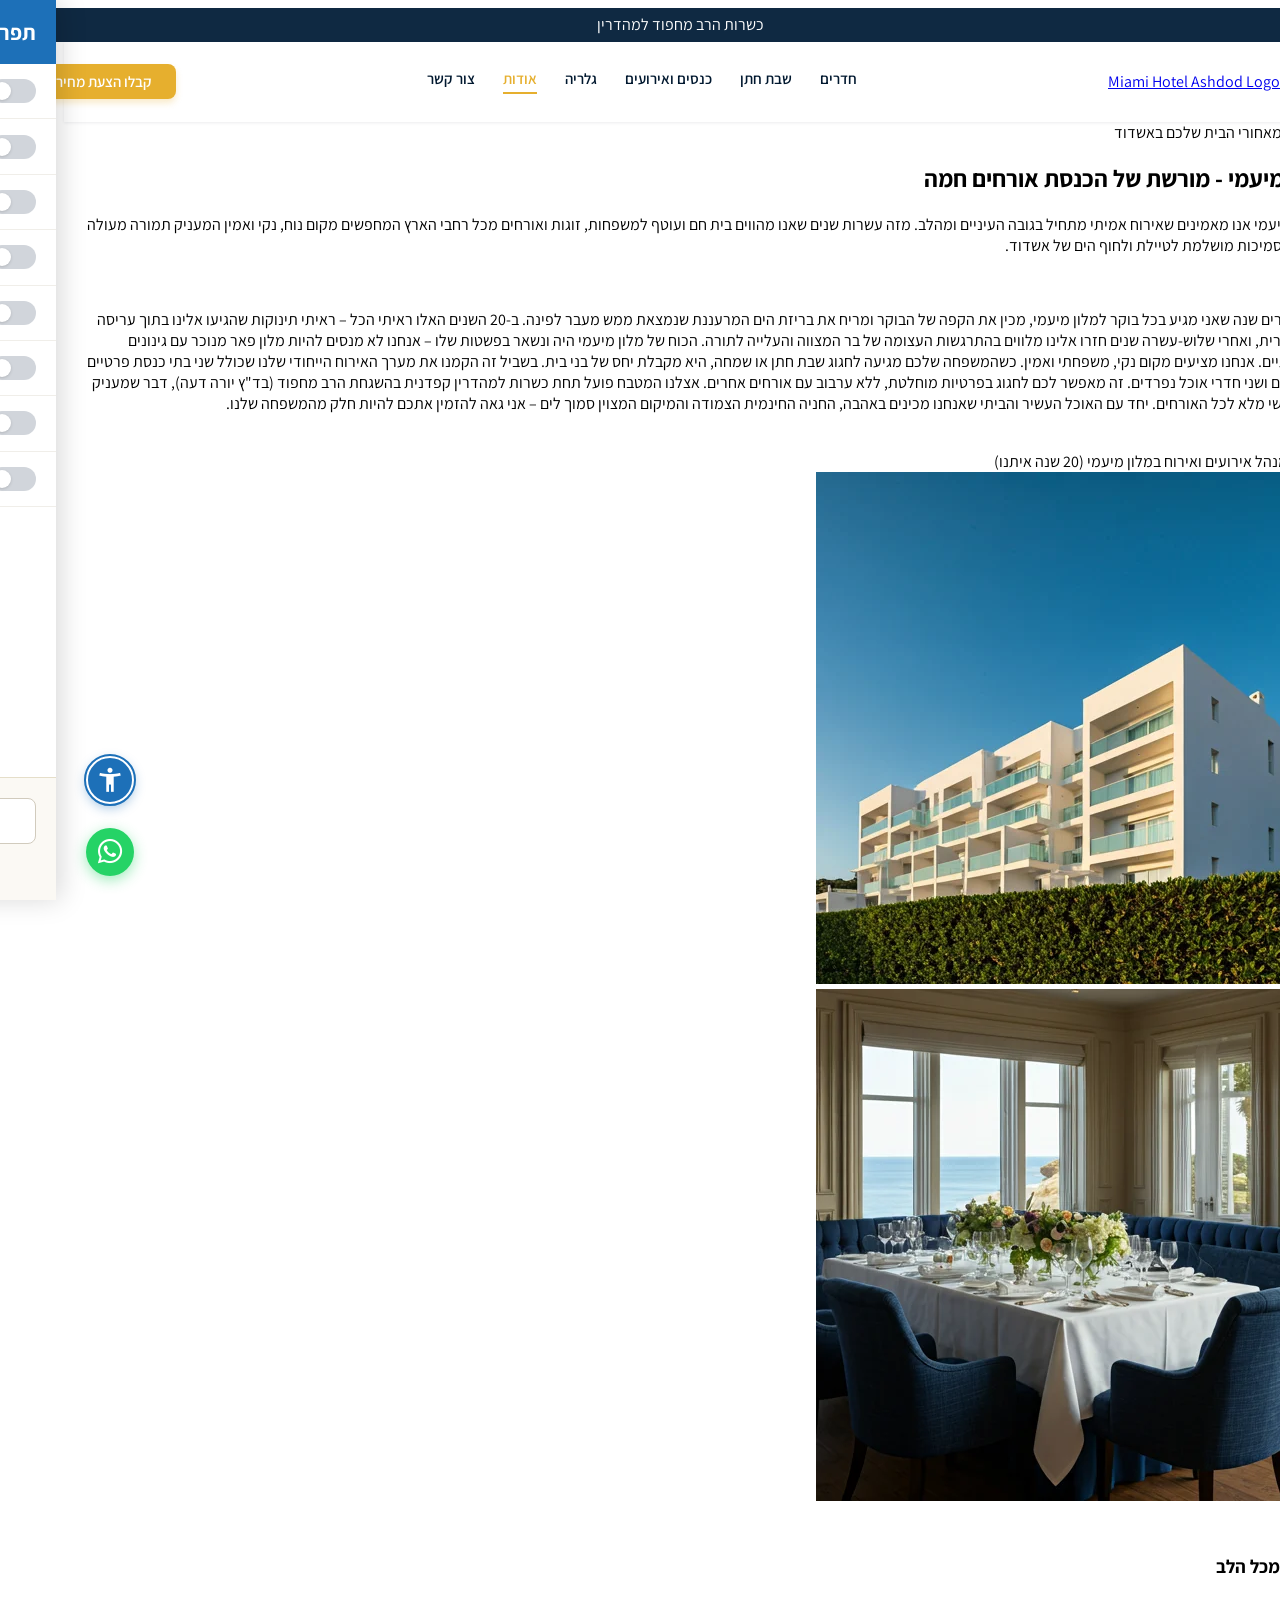
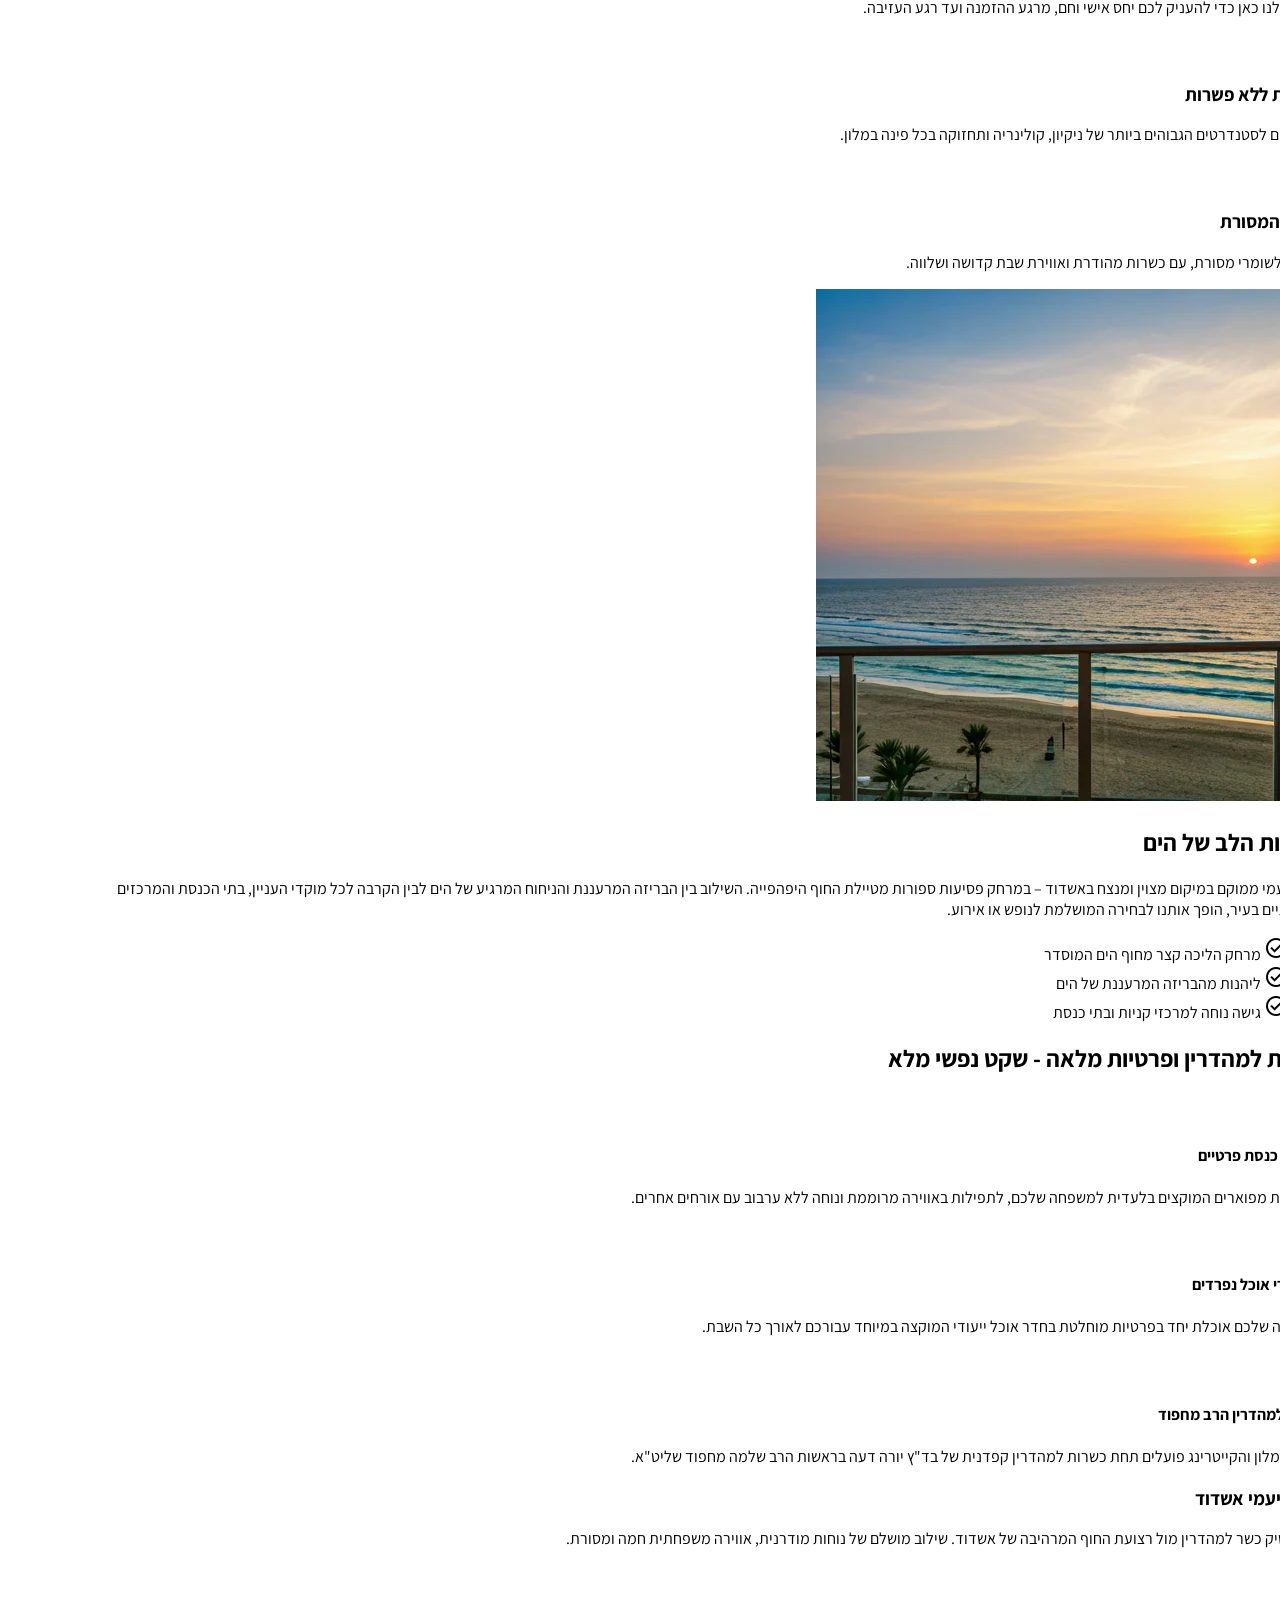
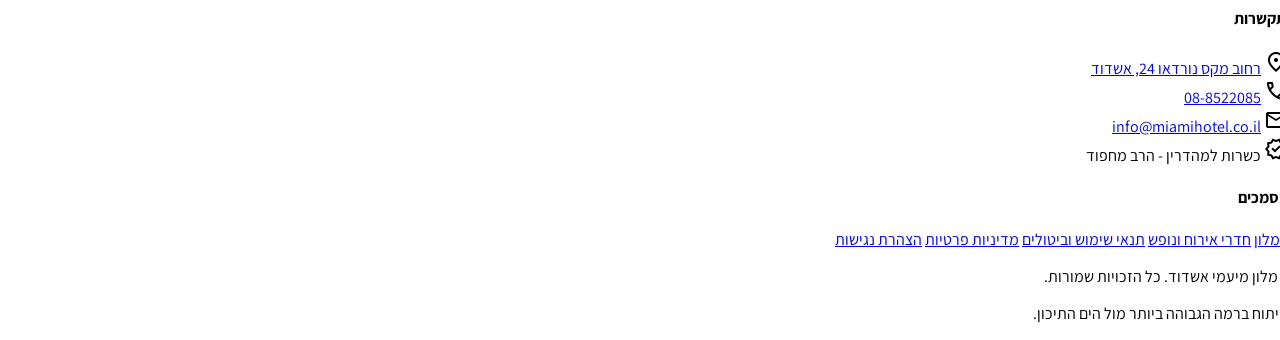
==== commit 11c568cd: "ק''קר" ====
--- a/about.html
+++ b/about.html
@@ -30,17 +30,32 @@
     <section class="bg-surface py-12 md:py-section-lg px-gutter">
       <div class="max-w-container-max mx-auto">
         <div class="grid md:grid-cols-2 gap-12 items-center">
-          <div class="order-2 md:order-1 space-y-6">
-            <span class="text-gold-accent font-accent-serif text-accent-serif tracking-widest uppercase">מאז
-              ולתמיד</span>
-            <h2 class="font-headline-section text-headline-section text-primary">מורשת של הכנסת אורחים</h2>
+          <div class="order-2 md:order-1 space-y-6 text-right">
+            <span class="text-gold-accent font-accent-serif text-accent-serif tracking-widest uppercase">הסיפור מאחורי הבית שלכם באשדוד</span>
+            <h2 class="font-headline-section text-headline-section text-primary">מלון מיעמי - מורשת של הכנסת אורחים חמה</h2>
             <p class="font-body-main text-on-surface-variant leading-relaxed">
-              במלון מיעמי, אנו מאמינים שאירוח אמיתי מתחיל מהלב. מזה שנים רבות שאנו פותחים את דלתותינו למשפחות, זוגות
-              ואורחים עסקיים המחפשים מקום המשלב את הנוחות המודרנית ביותר עם אווירה חמה וביתית.
-              <br><br>
-              ההקפדה על הפרטים הקטנים, מהעיצוב המוקפד של החדרים ועד לרמת השירות האישית, היא זו שהופכת כל שהות אצלנו
-              לזיכרון בלתי נשכח. אנו גאים להיות המלון המועדף על אלו המעריכים איכות ללא פשרות לצד שמירה על ערכי המסורת.
+              במלון מיעמי אנו מאמינים שאירוח אמיתי מתחיל בגובה העיניים ומהלב. מזה עשרות שנים שאנו מהווים בית חם ועוטף למשפחות, זוגות ואורחים מכל רחבי הארץ המחפשים מקום נוח, נקי ואמין המעניק תמורה מעולה למחיר וסמיכות מושלמת לטיילת ולחוף הים של אשדוד.
             </p>
+            
+            <div class="relative bg-primary/5 p-6 md:p-8 rounded-2xl border-r-4 border-gold-accent text-right">
+              <span class="absolute top-2 right-4 text-7xl text-gold-accent/15 font-serif leading-none select-none">"</span>
+              <p class="font-body-main text-primary text-base md:text-lg leading-relaxed relative z-10 mb-4 whitespace-pre-line">
+                כבר עשרים שנה שאני מגיע בכל בוקר למלון מיעמי, מכין את הקפה של הבוקר ומריח את בריזת הים המרעננת שנמצאת ממש מעבר לפינה. ב-20 השנים האלו ראיתי הכל – ראיתי תינוקות שהגיעו אלינו בתוך עריסה לשבת ברית, ואחרי שלוש-עשרה שנים חזרו אלינו מלווים בהתרגשות העצומה של בר המצווה והעלייה לתורה. 
+                
+                הכוח של מלון מיעמי היה ונשאר בפשטות שלו – אנחנו לא מנסים להיות מלון פאר מנוכר עם גינונים מלאכותיים. אנחנו מציעים מקום נקי, משפחתי ואמין. כשהמשפחה שלכם מגיעה לחגוג שבת חתן או שמחה, היא מקבלת יחס של בני בית. בשביל זה הקמנו את מערך האירוח הייחודי שלנו שכולל שני בתי כנסת פרטיים ומפוארים ושני חדרי אוכל נפרדים. זה מאפשר לכם לחגוג בפרטיות מוחלטת, ללא ערבוב עם אורחים אחרים. 
+                
+                אצלנו המטבח פועל תחת כשרות למהדרין קפדנית בהשגחת הרב מחפוד (בד"ץ יורה דעה), דבר שמעניק שקט נפשי מלא לכל האורחים. יחד עם האוכל העשיר והביתי שאנחנו מכינים באהבה, החניה החינמית הצמודה והמיקום המצוין סמוך לים – אני גאה להזמין אתכם להיות חלק מהמשפחה שלנו.
+              </p>
+              <div class="flex items-center gap-3 mt-4">
+                <div class="w-10 h-10 rounded-full bg-gold-accent flex items-center justify-center text-white font-bold">
+                  ש
+                </div>
+                <div>
+                  <span class="block text-primary font-bold text-sm">שמעון</span>
+                  <span class="block text-on-surface-variant text-xs">מנהל אירועים ואירוח במלון מיעמי (20 שנה איתנו)</span>
+                </div>
+              </div>
+            </div>
           </div>
           <div class="order-1 md:order-2 grid grid-cols-2 gap-4">
             <div class="rounded-xl overflow-hidden shadow-lg h-80">
@@ -106,14 +121,13 @@
               class="absolute top-0 right-0 w-[calc(100%-0.5rem)] md:w-[calc(100%-1rem)] h-[calc(100%-0.5rem)] md:h-[calc(100%-1rem)] border-2 border-gold-accent rounded-xl -z-10">
             </div>
             <img class="w-full h-[450px] object-cover rounded-xl shadow-xl"
-              data-alt="A breathtaking view from a hotel balcony overlooking the golden sands and turquoise waters of Ashdod beach at sunset. The sky is painted in soft oranges and pinks, creating a romantic and peaceful coastal mood. The foreground shows a stylish balcony railing and a corner of a luxury lounge chair, emphasizing the hotel's prime beachfront location."
+              data-alt="A beautiful sunset view over the Mediterranean Sea from the nearby Ashdod beach, with golden sands and gentle waves, located just a short walk from the hotel."
               src="images/about_balcony_sunset.webp" loading="lazy" decoding="async">
           </div>
-          <div class="w-full md:w-1/2 space-y-6">
+          <div class="w-full md:w-1/2 space-y-6 text-right">
             <h2 class="font-headline-section text-headline-section text-white">פעימות הלב של הים</h2>
             <p class="font-body-main text-white/80 text-lg leading-relaxed">
-              מלון מיעמי ממוקם בנקודה האסטרטגית ביותר באשדוד – על קו המים הראשון. השילוב בין הבריזה המרעננת של הים לבין
-              הקרבה לכל מוקדי העניין בעיר הופכת אותנו לבחירה האידיאלית.
+              מלון מיעמי ממוקם במיקום מצוין ומנצח באשדוד – במרחק פסיעות ספורות מטיילת החוף היפהפייה. השילוב בין הבריזה המרעננת והניחוח המרגיע של הים לבין הקרבה לכל מוקדי העניין, בתי הכנסת והמרכזים הקהילתיים בעיר, הופך אותנו לבחירה המושלמת לנופש או אירוע.
             </p>
             <ul class="space-y-4">
               <li class="flex items-center gap-3">
@@ -136,32 +150,31 @@
     <!-- Kosher Section -->
     <section class="py-12 md:py-section-lg bg-[#f5f2e8] text-on-surface">
       <div class="max-w-container-max mx-auto px-gutter text-center">
-        <h2 class="font-headline-section text-headline-section text-primary mb-12">כשרות למהדרין - שקט נפשי מלא</h2>
+        <h2 class="font-headline-section text-headline-section text-primary mb-12">כשרות למהדרין ופרטיות מלאה - שקט נפשי מלא</h2>
         <div class="grid grid-cols-1 md:grid-cols-3 gap-12">
           <div class="flex flex-col items-center">
             <div
               class="w-20 h-20 bg-white rounded-full flex items-center justify-center mb-6 shadow-md text-gold-accent">
               <span class="material-symbols-outlined text-gold-accent text-5xl">church</span>
             </div>
-            <h4 class="font-headline-card text-headline-card text-primary mb-2">בית כנסת במלון</h4>
-            <p class="text-on-surface-variant">מניין קבוע ותפילות באווירה מרוממת ונוחה בתוך מתחם המלון.</p>
-          </div>
-          <div class="flex flex-col items-center">
-            <div
-              class="w-20 h-20 bg-white rounded-full flex items-center justify-center mb-6 shadow-md text-gold-accent">
-              <span class="material-symbols-outlined text-gold-accent text-5xl">elevator</span>
-            </div>
-            <h4 class="font-headline-card text-headline-card text-primary mb-2">מעלית שבת</h4>
-            <p class="text-on-surface-variant">מעליות מותאמות הפועלות לאורך כל השבת לנוחיותכם המלאה.</p>
+            <h4 class="font-headline-card text-headline-card text-primary mb-2">שני בתי כנסת פרטיים</h4>
+            <p class="text-on-surface-variant">בתי כנסת מפוארים המוקצים בלעדית למשפחה שלכם, לתפילות באווירה מרוממת ונוחה ללא ערבוב עם אורחים אחרים.</p>
           </div>
           <div class="flex flex-col items-center">
             <div
               class="w-20 h-20 bg-white rounded-full flex items-center justify-center mb-6 shadow-md text-gold-accent">
               <span class="material-symbols-outlined text-gold-accent text-5xl">restaurant</span>
             </div>
-            <h4 class="font-headline-card text-headline-card text-primary mb-2">אוכל כשר למהדרין</h4>
-            <p class="text-on-surface-variant">מטבח משובח תחת השגחת הרב מחפוד, המבטיח קולינריה ברמה גבוהה וכשרות ללא
-              פשרות.</p>
+            <h4 class="font-headline-card text-headline-card text-primary mb-2">שני חדרי אוכל נפרדים</h4>
+            <p class="text-on-surface-variant">המשפחה שלכם אוכלת יחד בפרטיות מוחלטת בחדר אוכל ייעודי המוקצה במיוחד עבורכם לאורך כל השבת.</p>
+          </div>
+          <div class="flex flex-col items-center">
+            <div
+              class="w-20 h-20 bg-white rounded-full flex items-center justify-center mb-6 shadow-md text-gold-accent">
+              <span class="material-symbols-outlined text-gold-accent text-5xl">verified</span>
+            </div>
+            <h4 class="font-headline-card text-headline-card text-primary mb-2">כשרות למהדרין הרב מחפוד</h4>
+            <p class="text-on-surface-variant">מטבח המלון והקייטרינג פועלים תחת כשרות למהדרין קפדנית של בד"ץ יורה דעה בראשות הרב שלמה מחפוד שליט"א.</p>
           </div>
         </div>
       </div>
--- a/css/global.css
+++ b/css/global.css
@@ -2,7 +2,8 @@
 :root {
   --color-primary: #00182f;
   --color-primary-container: #0f2d4a;
-  --color-gold-accent: #b48a3d;
+  --color-gold-accent: #e6af2e;
+  --color-mustard-accent: #e6af2e;
   --color-navy: #0f2942;
   --color-surface: #fbf9f4;
   --color-on-surface: #1b1c19;
@@ -120,12 +121,12 @@
 }
 
 .nav-desktop a:hover {
-  color: var(--color-gold-accent);
+  color: var(--color-mustard-accent);
 }
 
 .nav-desktop a.is-active {
-  color: var(--color-gold-accent);
-  border-bottom-color: var(--color-gold-accent);
+  color: var(--color-mustard-accent);
+  border-bottom-color: var(--color-mustard-accent);
 }
 
 .header-cta {
@@ -136,7 +137,7 @@
   .header-cta {
     display: inline-flex;
     align-items: center;
-    background: var(--color-gold-accent);
+    background: var(--color-mustard-accent);
     color: #fff;
     padding: 0.5rem 1.5rem;
     border-radius: 0.5rem;
@@ -144,13 +145,13 @@
     font-size: 15px;
     font-weight: 600;
     text-decoration: none;
-    box-shadow: 0 4px 6px rgba(180, 138, 61, 0.25);
+    box-shadow: 0 4px 6px rgba(230, 175, 46, 0.25);
     transition: transform 0.2s, box-shadow 0.2s;
   }
 
   .header-cta:hover {
     transform: translateY(-1px);
-    box-shadow: 0 6px 12px rgba(180, 138, 61, 0.35);
+    box-shadow: 0 6px 12px rgba(230, 175, 46, 0.35);
   }
 }
 
@@ -257,7 +258,7 @@
 
 .mobile-nav-drawer__links a:hover,
 .mobile-nav-drawer__links a.is-active {
-  color: var(--color-gold-accent);
+  color: var(--color-mustard-accent);
 }
 
 .mobile-nav-drawer__links a.is-active {
@@ -269,11 +270,11 @@
   margin-top: 0.5rem;
   padding: 0.75rem 1rem;
   text-align: center;
-  background: var(--color-gold-accent);
+  background: var(--color-mustard-accent);
   color: #fff !important;
   border-radius: 0.5rem;
   font-weight: 700;
-  box-shadow: 0 4px 6px rgba(180, 138, 61, 0.3);
+  box-shadow: 0 4px 6px rgba(230, 175, 46, 0.3);
 }
 
 /* Footer */
@@ -320,10 +321,10 @@
 .whatsapp-fab {
   position: fixed;
   bottom: 1.5rem;
-  left: 1.5rem;
+  left: 1.875rem;
   z-index: 50;
-  width: 3.75rem;
-  height: 3.75rem;
+  width: 3rem;
+  height: 3rem;
   display: flex;
   align-items: center;
   justify-content: center;
@@ -340,7 +341,7 @@
 }
 
 .whatsapp-fab i {
-  font-size: 2rem;
+  font-size: 1.75rem;
 }
 
 /* Gallery filter */
@@ -468,7 +469,7 @@
   top: 1rem;
   right: 1.5rem;
   font-size: 4.5rem;
-  color: rgba(180, 138, 61, 0.1);
+  color: rgba(230, 175, 46, 0.1);
   font-family: Georgia, serif;
   line-height: 1;
   pointer-events: none;
@@ -829,7 +830,7 @@
   font-weight: 700;
   text-decoration: none;
   transition: background-color 0.2s, transform 0.2s;
-  box-shadow: 0 4px 8px rgba(180, 138, 61, 0.2);
+  box-shadow: 0 4px 8px rgba(230, 175, 46, 0.2);
 }
 .event-card__btn:hover {
   background-color: #c49a4a;
@@ -932,7 +933,7 @@
   left: -50%;
   width: 200%;
   height: 200%;
-  background: radial-gradient(circle, rgba(180, 138, 61, 0.12) 0%, transparent 60%);
+  background: radial-gradient(circle, rgba(230, 175, 46, 0.12) 0%, transparent 60%);
   pointer-events: none;
   z-index: 0;
 }
@@ -997,17 +998,17 @@
 }
 .interest-card:hover {
   background-color: rgba(255, 255, 255, 0.08);
-  border-color: rgba(180, 138, 61, 0.5);
+  border-color: rgba(230, 175, 46, 0.5);
 }
 .interest-card.active {
-  border-color: var(--color-gold-accent) !important;
-  background-color: rgba(180, 138, 61, 0.15) !important;
+  border-color: var(--color-mustard-accent) !important;
+  background-color: rgba(230, 175, 46, 0.15) !important;
 }
 .interest-card.active .inner-circle {
   transform: scale(1);
 }
 .interest-card.active .card-radio-circle {
-  border-color: var(--color-gold-accent);
+  border-color: var(--color-mustard-accent);
 }
 
 .form-nav-btn {
@@ -1079,7 +1080,7 @@
 .flatpickr-day.today.inRange,
 .flatpickr-day.prevMonthDay.today.inRange,
 .flatpickr-day.nextMonthDay.today.inRange {
-  background: rgba(180, 138, 61, 0.15) !important;
+  background: rgba(230, 175, 46, 0.15) !important;
   border-color: transparent !important;
 }
 .flatpickr-day:hover,
@@ -1137,3 +1138,36 @@
   z-index: 99999 !important;
 }
 
+/* Mustard Theme overrides for flatpickr inside forms */
+.flatpickr-calendar.mustard-theme .flatpickr-day.selected,
+.flatpickr-calendar.mustard-theme .flatpickr-day.startRange,
+.flatpickr-calendar.mustard-theme .flatpickr-day.endRange,
+.flatpickr-calendar.mustard-theme .flatpickr-day.selected.inRange,
+.flatpickr-calendar.mustard-theme .flatpickr-day.startRange.inRange,
+.flatpickr-calendar.mustard-theme .flatpickr-day.endRange.inRange,
+.flatpickr-calendar.mustard-theme .flatpickr-day.selected:focus,
+.flatpickr-calendar.mustard-theme .flatpickr-day.startRange:focus,
+.flatpickr-calendar.mustard-theme .flatpickr-day.endRange:focus,
+.flatpickr-calendar.mustard-theme .flatpickr-day.selected:hover,
+.flatpickr-calendar.mustard-theme .flatpickr-day.startRange:hover,
+.flatpickr-calendar.mustard-theme .flatpickr-day.endRange:hover,
+.flatpickr-calendar.mustard-theme .flatpickr-day.prevMonthDay.selected,
+.flatpickr-calendar.mustard-theme .flatpickr-day.nextMonthDay.selected {
+  background: var(--color-mustard-accent) !important;
+  border-color: var(--color-mustard-accent) !important;
+  color: #fff !important;
+}
+.flatpickr-calendar.mustard-theme .flatpickr-day.inRange,
+.flatpickr-calendar.mustard-theme .flatpickr-day.prevMonthDay.inRange,
+.flatpickr-calendar.mustard-theme .flatpickr-day.nextMonthDay.inRange,
+.flatpickr-calendar.mustard-theme .flatpickr-day.today.inRange,
+.flatpickr-calendar.mustard-theme .flatpickr-day.prevMonthDay.today.inRange,
+.flatpickr-calendar.mustard-theme .flatpickr-day.nextMonthDay.today.inRange {
+  background: rgba(230, 175, 46, 0.15) !important;
+  border-color: transparent !important;
+}
+.flatpickr-calendar.mustard-theme .flatpickr-months .flatpickr-prev-month:hover svg,
+.flatpickr-calendar.mustard-theme .flatpickr-months .flatpickr-next-month:hover svg {
+  fill: var(--color-mustard-accent) !important;
+}
+
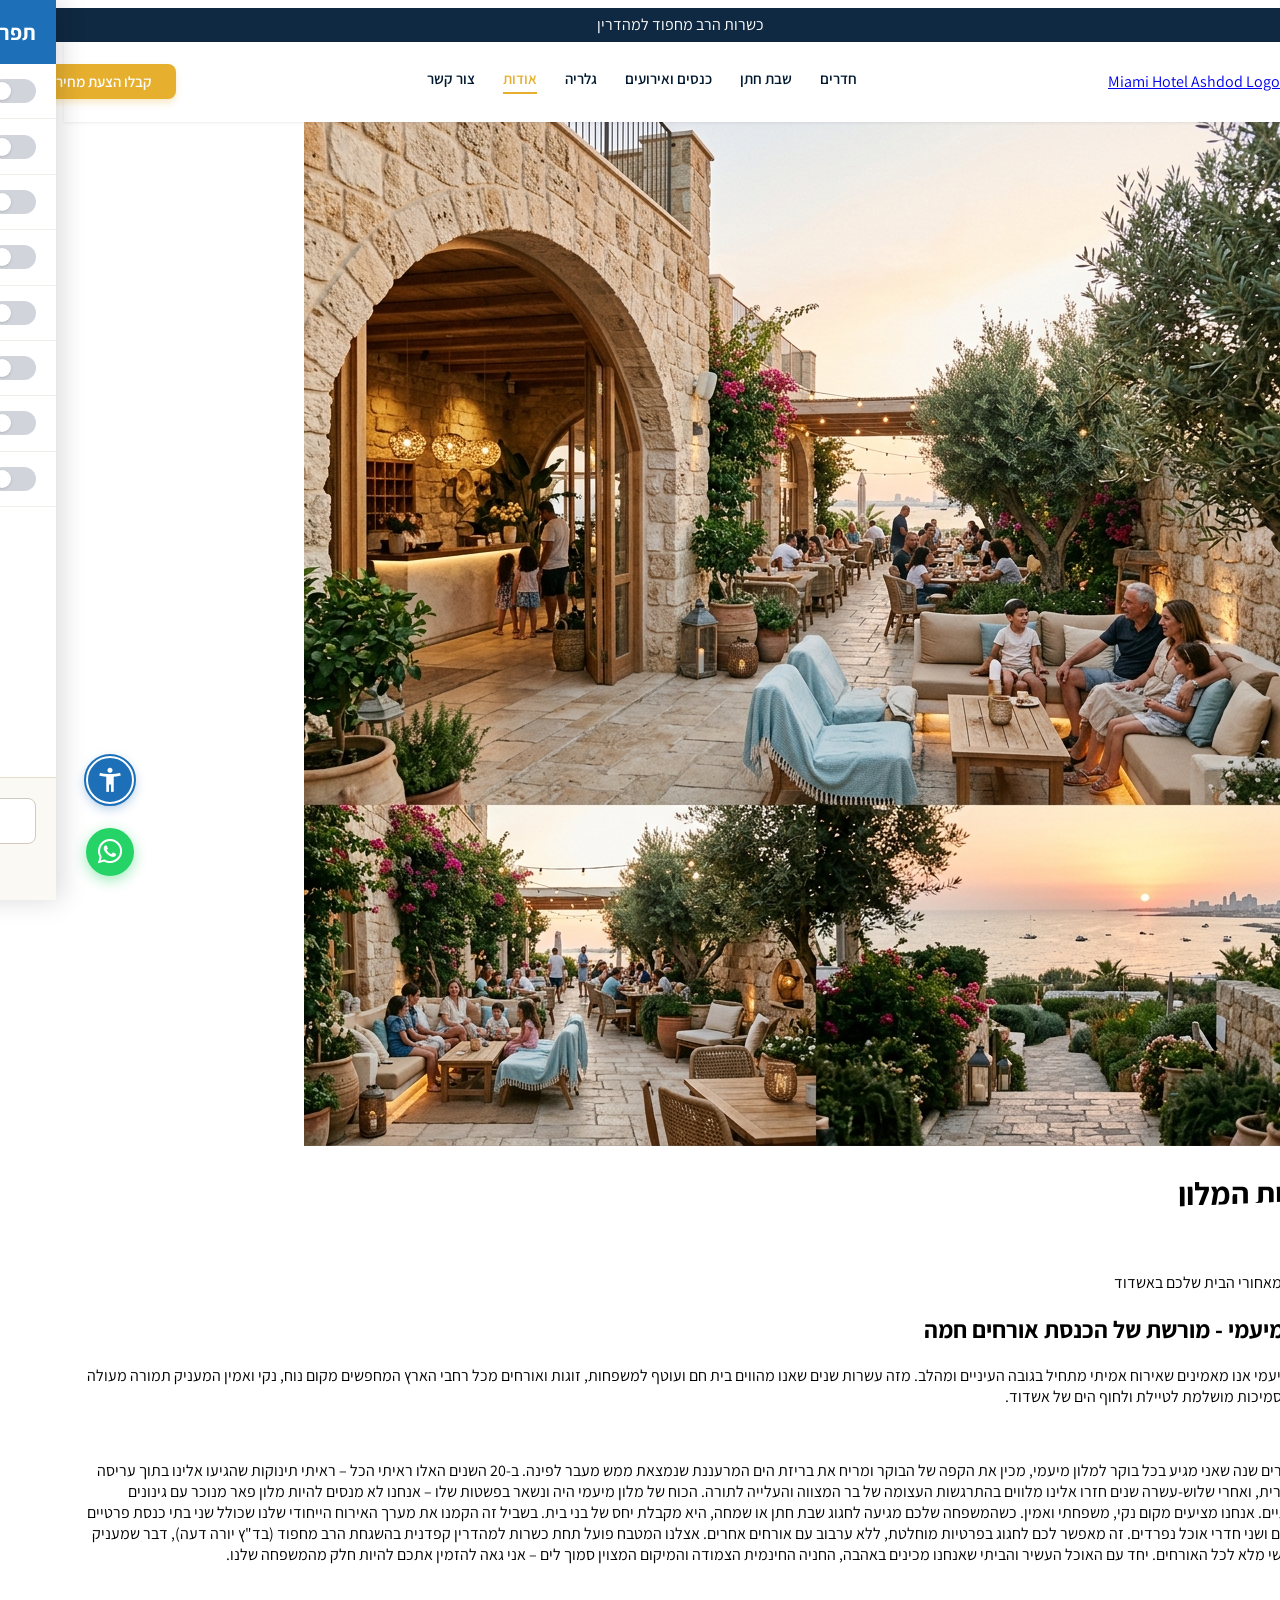
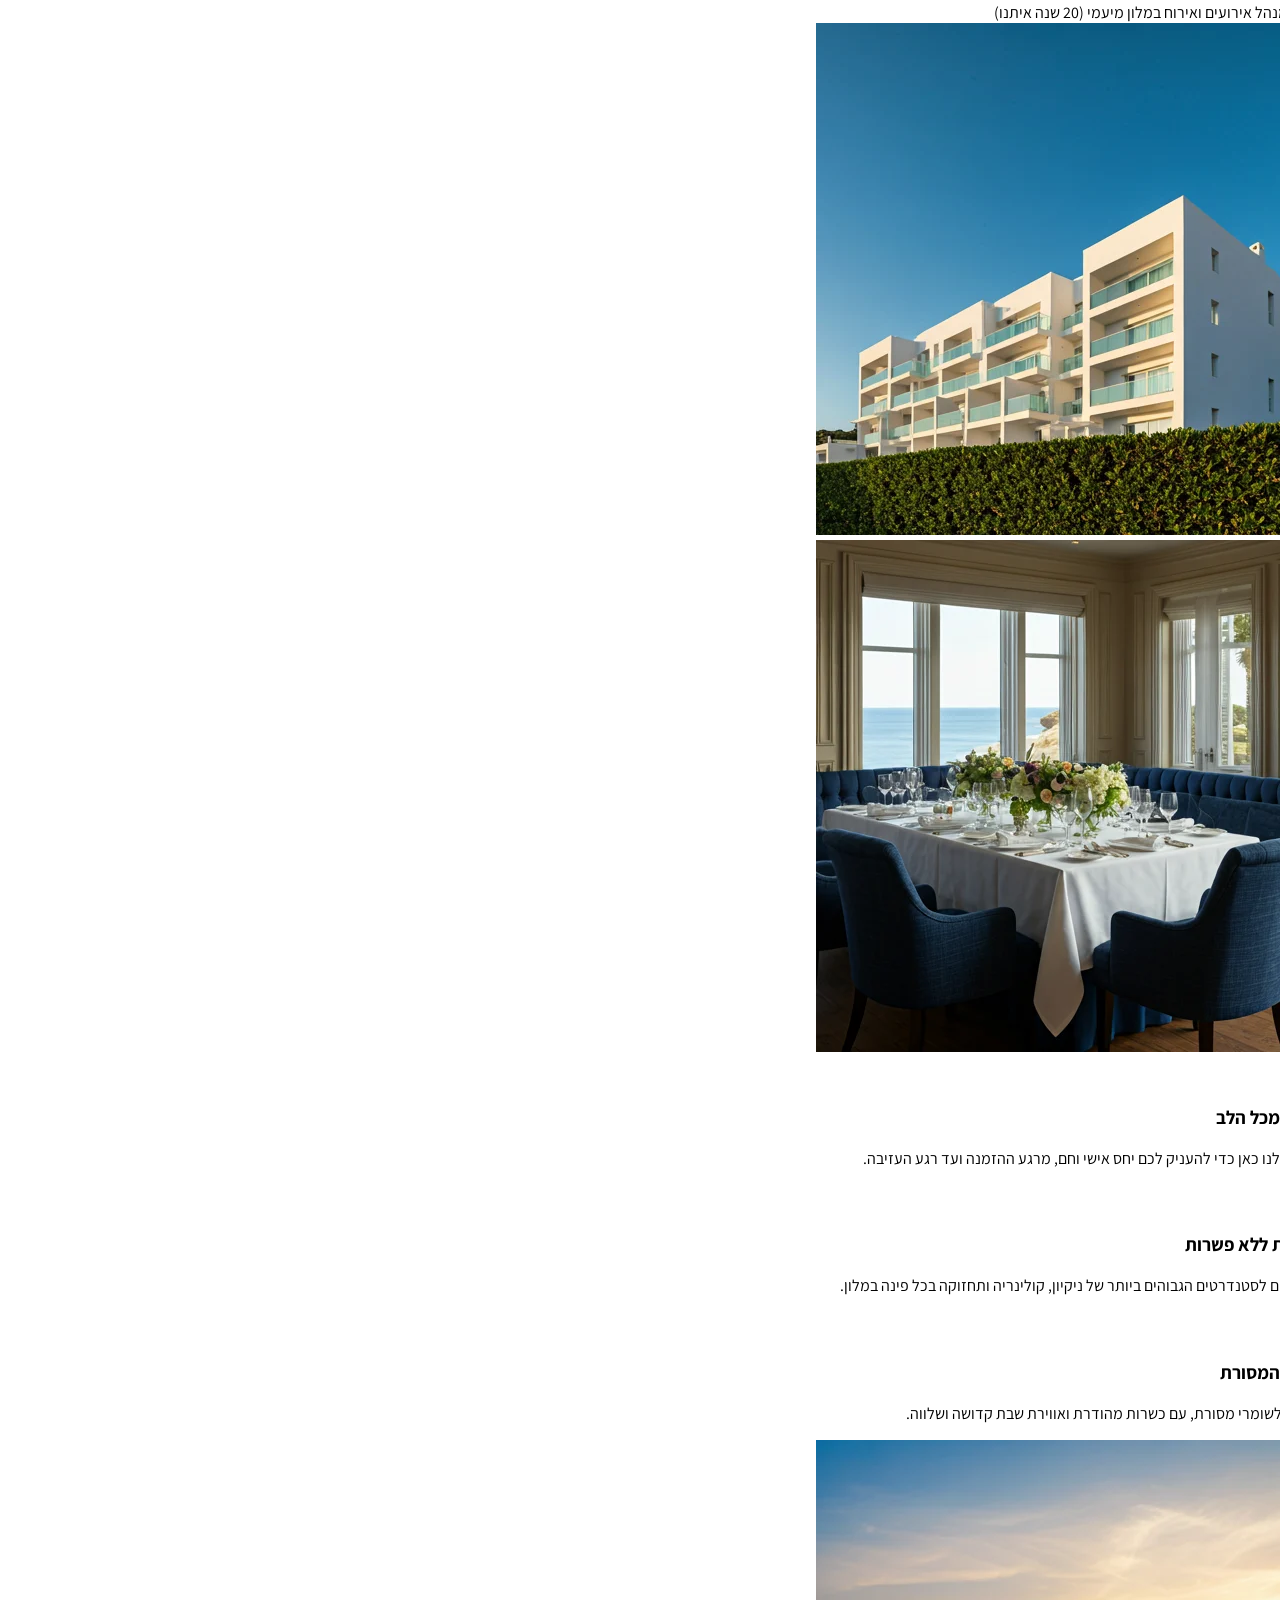
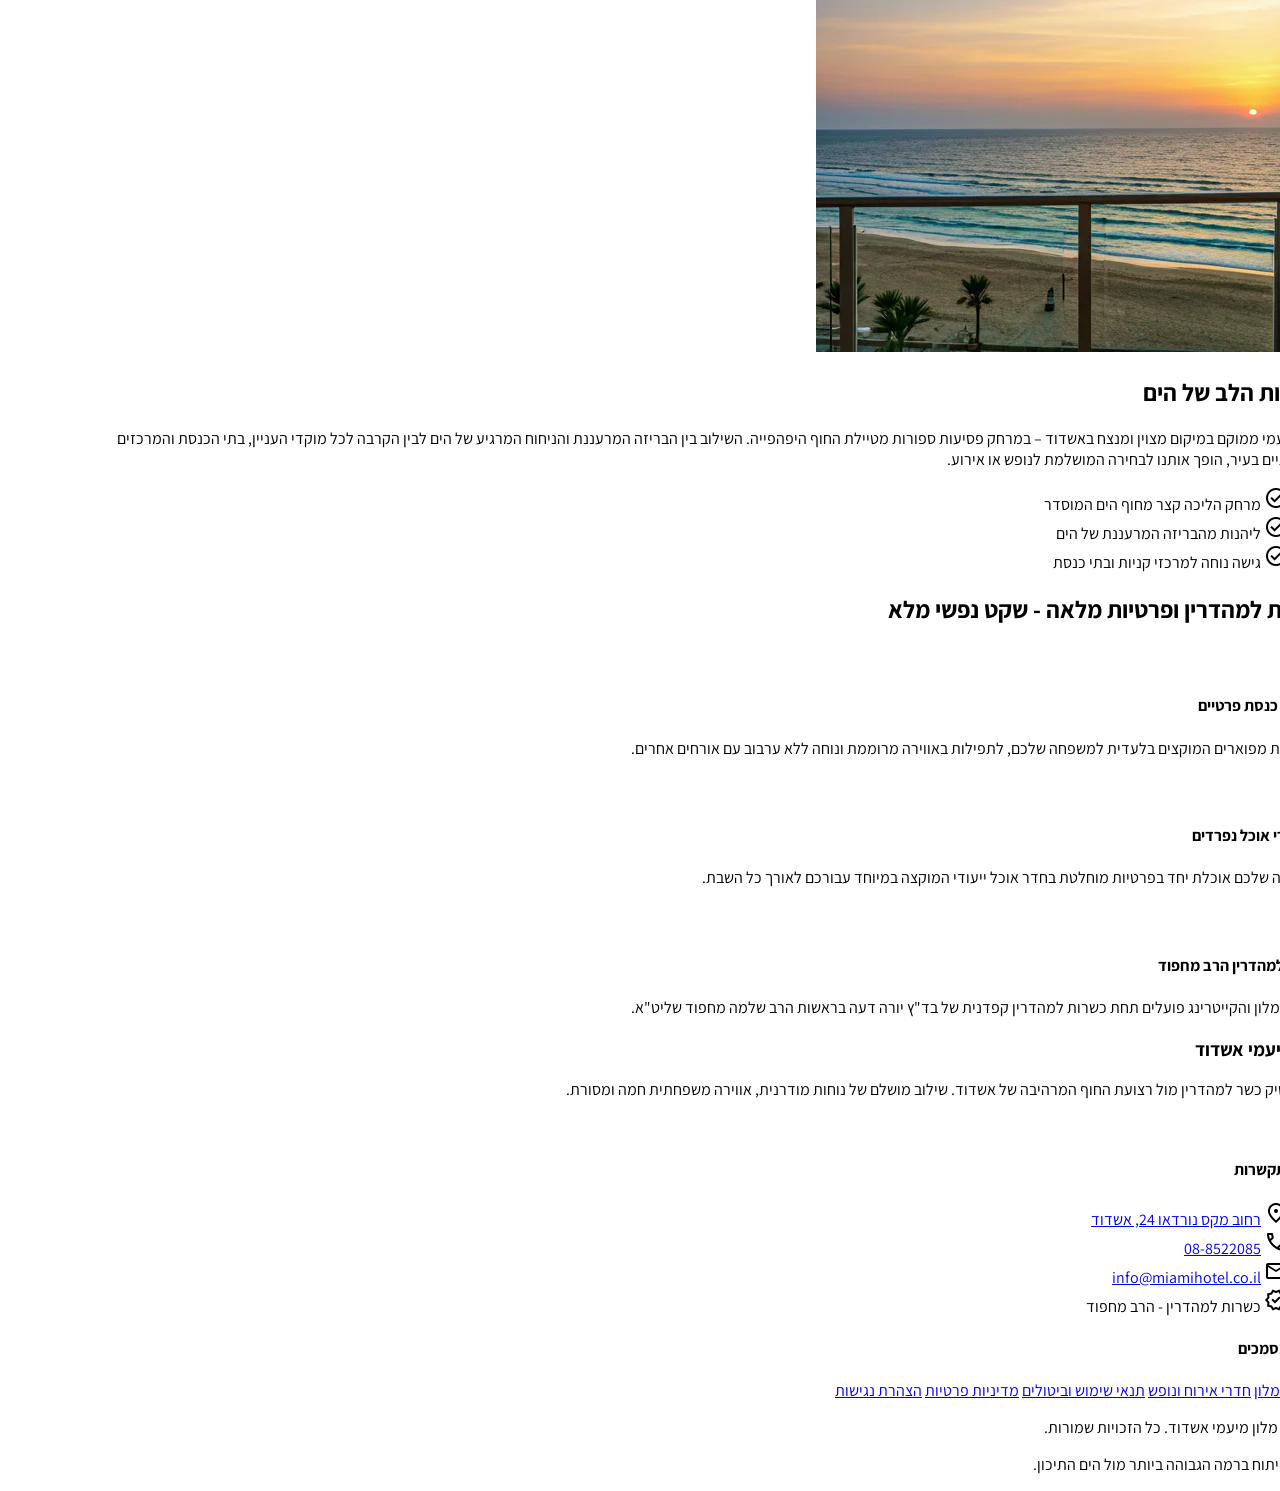
==== commit 0de19f0f: "יחכ" ====
--- a/about.html
+++ b/about.html
@@ -25,7 +25,20 @@
   <div id="site-navbar"></div>
   <script src="js/navbar-component.js"></script>
 
-  <main class="flex-grow">
+  <main class="flex-grow" style="margin-top: 0px;">
+    <!-- Hero Header -->
+    <header
+      class="relative h-[409px] min-h-[300px] flex items-center justify-center overflow-hidden clip-slant mb-10 md:mb-section-md">
+      <img class="absolute inset-0 w-full h-full object-cover"
+        data-alt="A cinematic warm shot of a Mediterranean boutique hotel lobby and garden terrace in Ashdod at golden hour, showing clean limestone walls, olive trees, and cozy outdoor seating, capturing a peaceful and family-friendly coastal atmosphere."
+        src="images/about_hero.png" decoding="async">
+      <div class="absolute inset-0 bg-primary/40"></div>
+      <div class="relative z-10 text-center px-4">
+        <h1 class="font-display-hero text-display-hero md:text-display-hero text-white mb-4">אודות המלון</h1>
+        <p class="font-body-main text-body-main text-white/90 max-w-2xl mx-auto">הכירו את מלון מיעמי אשדוד – הבית שלכם לאירוח משפחתי חם, שמחות בפרטיות מלאה, כשרות מהודרת וסמיכות לים.</p>
+      </div>
+    </header>
+
     <!-- Heritage Section -->
     <section class="bg-surface py-12 md:py-section-lg px-gutter">
       <div class="max-w-container-max mx-auto">
